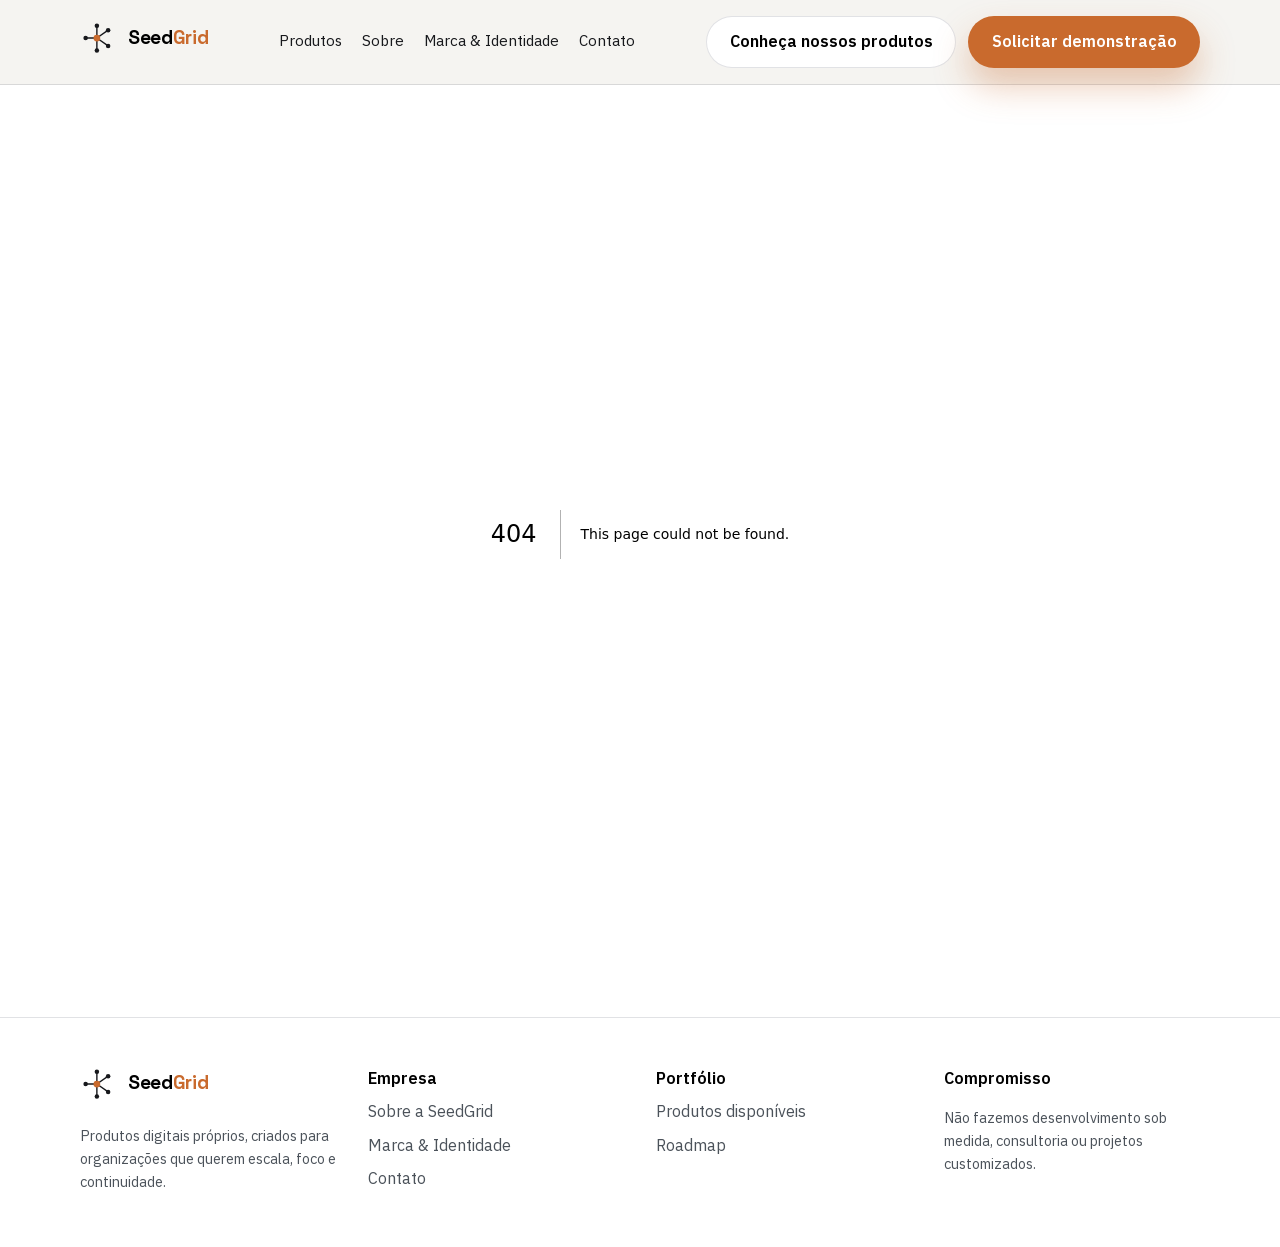
==== 404/index.html @ d0127504 "initial commit" ====
<!DOCTYPE html><html lang="pt-BR"><head><meta charSet="utf-8"/><meta name="viewport" content="width=device-width, initial-scale=1"/><link rel="stylesheet" href="/_next/static/css/58753640206a01b0.css" data-precedence="next"/><link rel="preload" as="script" fetchPriority="low" href="/_next/static/chunks/webpack-118221120e9c1ce1.js"/><script src="/_next/static/chunks/fd9d1056-749e5812300142af.js" async=""></script><script src="/_next/static/chunks/117-7120839b35f2e3e3.js" async=""></script><script src="/_next/static/chunks/main-app-35bcc7f6ab03d202.js" async=""></script><script src="/_next/static/chunks/972-fe008c56cc430895.js" async=""></script><script src="/_next/static/chunks/app/page-6b49048f122d7f53.js" async=""></script><meta name="robots" content="noindex"/><title>404: This page could not be found.</title><title>SeedGrid | Produtos digitais com foco e escala</title><meta name="description" content="A SeedGrid desenvolve e comercializa apenas produtos digitais próprios, com visão de longo prazo e execução consistente."/><script src="/_next/static/chunks/polyfills-42372ed130431b0a.js" noModule=""></script></head><body class="__variable_49a339 __variable_fde359"><div class="page"><header class="site-header"><div class="container header-inner"><a class="logo-link" aria-label="SeedGrid" href="/"><span class="logo"><svg class="logo-mark" viewBox="0 0 64 64" aria-hidden="true" focusable="false"><line class="logo-line" x1="30" y1="32" x2="10" y2="32"></line><line class="logo-line" x1="30" y1="32" x2="30" y2="10"></line><line class="logo-line" x1="30" y1="32" x2="30" y2="54"></line><line class="logo-line" x1="30" y1="32" x2="50" y2="18"></line><line class="logo-line" x1="30" y1="32" x2="50" y2="46"></line><circle class="logo-node" cx="10" cy="32" r="4"></circle><circle class="logo-node" cx="30" cy="10" r="4"></circle><circle class="logo-node" cx="30" cy="54" r="4"></circle><circle class="logo-node" cx="50" cy="18" r="4"></circle><circle class="logo-node" cx="50" cy="46" r="4"></circle><circle class="logo-center" cx="30" cy="32" r="6"></circle></svg><span class="logo-wordmark">Seed<span class="logo-grid">Grid</span></span></span></a><nav class="nav" aria-label="Navegação principal"><a href="/produtos/">Produtos</a><a href="/sobre/">Sobre</a><a href="/marca/">Marca &amp; Identidade</a><a href="/contato/">Contato</a></nav><div class="header-actions"><a class="btn secondary" href="/produtos/">Conheça nossos produtos</a><a class="btn primary" href="/contato/">Solicitar demonstração</a></div></div></header><main><div style="font-family:system-ui,&quot;Segoe UI&quot;,Roboto,Helvetica,Arial,sans-serif,&quot;Apple Color Emoji&quot;,&quot;Segoe UI Emoji&quot;;height:100vh;text-align:center;display:flex;flex-direction:column;align-items:center;justify-content:center"><div><style>body{color:#000;background:#fff;margin:0}.next-error-h1{border-right:1px solid rgba(0,0,0,.3)}@media (prefers-color-scheme:dark){body{color:#fff;background:#000}.next-error-h1{border-right:1px solid rgba(255,255,255,.3)}}</style><h1 class="next-error-h1" style="display:inline-block;margin:0 20px 0 0;padding:0 23px 0 0;font-size:24px;font-weight:500;vertical-align:top;line-height:49px">404</h1><div style="display:inline-block"><h2 style="font-size:14px;font-weight:400;line-height:49px;margin:0">This page could not be found.</h2></div></div></div></main><footer class="site-footer"><div class="container footer-grid"><div><span class="logo"><svg class="logo-mark" viewBox="0 0 64 64" aria-hidden="true" focusable="false"><line class="logo-line" x1="30" y1="32" x2="10" y2="32"></line><line class="logo-line" x1="30" y1="32" x2="30" y2="10"></line><line class="logo-line" x1="30" y1="32" x2="30" y2="54"></line><line class="logo-line" x1="30" y1="32" x2="50" y2="18"></line><line class="logo-line" x1="30" y1="32" x2="50" y2="46"></line><circle class="logo-node" cx="10" cy="32" r="4"></circle><circle class="logo-node" cx="30" cy="10" r="4"></circle><circle class="logo-node" cx="30" cy="54" r="4"></circle><circle class="logo-node" cx="50" cy="18" r="4"></circle><circle class="logo-node" cx="50" cy="46" r="4"></circle><circle class="logo-center" cx="30" cy="32" r="6"></circle></svg><span class="logo-wordmark">Seed<span class="logo-grid">Grid</span></span></span><p class="footer-note">Produtos digitais próprios, criados para organizações que querem escala, foco e continuidade.</p></div><div><span class="footer-title">Empresa</span><div class="footer-links"><a href="/sobre/">Sobre a SeedGrid</a><a href="/marca/">Marca &amp; Identidade</a><a href="/contato/">Contato</a></div></div><div><span class="footer-title">Portfólio</span><div class="footer-links"><a href="/produtos/">Produtos disponíveis</a><a href="/produtos/#roadmap">Roadmap</a></div></div><div><span class="footer-title">Compromisso</span><p class="footer-note">Não fazemos desenvolvimento sob medida, consultoria ou projetos customizados.</p></div></div></footer></div><script src="/_next/static/chunks/webpack-118221120e9c1ce1.js" async=""></script><script>(self.__next_f=self.__next_f||[]).push([0]);self.__next_f.push([2,null])</script><script>self.__next_f.push([1,"1:HL[\"/_next/static/css/58753640206a01b0.css\",\"style\"]\n"])</script><script>self.__next_f.push([1,"2:I[2846,[],\"\"]\n4:I[4707,[],\"\"]\n5:I[6423,[],\"\"]\n6:I[2972,[\"972\",\"static/chunks/972-fe008c56cc430895.js\",\"931\",\"static/chunks/app/page-6b49048f122d7f53.js\"],\"\"]\nc:I[1060,[],\"\"]\n7:{\"fontFamily\":\"system-ui,\\\"Segoe UI\\\",Roboto,Helvetica,Arial,sans-serif,\\\"Apple Color Emoji\\\",\\\"Segoe UI Emoji\\\"\",\"height\":\"100vh\",\"textAlign\":\"center\",\"display\":\"flex\",\"flexDirection\":\"column\",\"alignItems\":\"center\",\"justifyContent\":\"center\"}\n8:{\"display\":\"inline-block\",\"margin\":\"0 20px 0 0\",\"padding\":\"0 23px 0 0\",\"fontSize\":24,\"fontWeight\":500,\"verticalAlign\":\"top\",\"lineHeight\":\"49px\"}\n9:{\"display\":\"inline-block\"}\na:{\"fontSize\":14,\"fontWeight\":400,\"lineHeight\":\"49px\",\"margin\":0}\nd:[]\n"])</script><script>self.__next_f.push([1,"0:[\"$\",\"$L2\",null,{\"buildId\":\"ZBMmqWb4KRCvR08pJrEOg\",\"assetPrefix\":\"\",\"urlParts\":[\"\",\"_not-found\",\"\"],\"initialTree\":[\"\",{\"children\":[\"/_not-found\",{\"children\":[\"__PAGE__\",{}]}]},\"$undefined\",\"$undefined\",true],\"initialSeedData\":[\"\",{\"children\":[\"/_not-found\",{\"children\":[\"__PAGE__\",{},[[\"$L3\",[[\"$\",\"title\",null,{\"children\":\"404: This page could not be found.\"}],[\"$\",\"div\",null,{\"style\":{\"fontFamily\":\"system-ui,\\\"Segoe UI\\\",Roboto,Helvetica,Arial,sans-serif,\\\"Apple Color Emoji\\\",\\\"Segoe UI Emoji\\\"\",\"height\":\"100vh\",\"textAlign\":\"center\",\"display\":\"flex\",\"flexDirection\":\"column\",\"alignItems\":\"center\",\"justifyContent\":\"center\"},\"children\":[\"$\",\"div\",null,{\"children\":[[\"$\",\"style\",null,{\"dangerouslySetInnerHTML\":{\"__html\":\"body{color:#000;background:#fff;margin:0}.next-error-h1{border-right:1px solid rgba(0,0,0,.3)}@media (prefers-color-scheme:dark){body{color:#fff;background:#000}.next-error-h1{border-right:1px solid rgba(255,255,255,.3)}}\"}}],[\"$\",\"h1\",null,{\"className\":\"next-error-h1\",\"style\":{\"display\":\"inline-block\",\"margin\":\"0 20px 0 0\",\"padding\":\"0 23px 0 0\",\"fontSize\":24,\"fontWeight\":500,\"verticalAlign\":\"top\",\"lineHeight\":\"49px\"},\"children\":\"404\"}],[\"$\",\"div\",null,{\"style\":{\"display\":\"inline-block\"},\"children\":[\"$\",\"h2\",null,{\"style\":{\"fontSize\":14,\"fontWeight\":400,\"lineHeight\":\"49px\",\"margin\":0},\"children\":\"This page could not be found.\"}]}]]}]}]],null],null],null]},[null,[\"$\",\"$L4\",null,{\"parallelRouterKey\":\"children\",\"segmentPath\":[\"children\",\"/_not-found\",\"children\"],\"error\":\"$undefined\",\"errorStyles\":\"$undefined\",\"errorScripts\":\"$undefined\",\"template\":[\"$\",\"$L5\",null,{}],\"templateStyles\":\"$undefined\",\"templateScripts\":\"$undefined\",\"notFound\":\"$undefined\",\"notFoundStyles\":\"$undefined\"}]],null]},[[[[\"$\",\"link\",\"0\",{\"rel\":\"stylesheet\",\"href\":\"/_next/static/css/58753640206a01b0.css\",\"precedence\":\"next\",\"crossOrigin\":\"$undefined\"}]],[\"$\",\"html\",null,{\"lang\":\"pt-BR\",\"children\":[\"$\",\"body\",null,{\"className\":\"__variable_49a339 __variable_fde359\",\"children\":[\"$\",\"div\",null,{\"className\":\"page\",\"children\":[[\"$\",\"header\",null,{\"className\":\"site-header\",\"children\":[\"$\",\"div\",null,{\"className\":\"container header-inner\",\"children\":[[\"$\",\"$L6\",null,{\"className\":\"logo-link\",\"href\":\"/\",\"aria-label\":\"SeedGrid\",\"children\":[\"$\",\"span\",null,{\"className\":\"logo\",\"children\":[[\"$\",\"svg\",null,{\"className\":\"logo-mark\",\"viewBox\":\"0 0 64 64\",\"aria-hidden\":\"true\",\"focusable\":\"false\",\"children\":[[\"$\",\"line\",null,{\"className\":\"logo-line\",\"x1\":\"30\",\"y1\":\"32\",\"x2\":\"10\",\"y2\":\"32\"}],[\"$\",\"line\",null,{\"className\":\"logo-line\",\"x1\":\"30\",\"y1\":\"32\",\"x2\":\"30\",\"y2\":\"10\"}],[\"$\",\"line\",null,{\"className\":\"logo-line\",\"x1\":\"30\",\"y1\":\"32\",\"x2\":\"30\",\"y2\":\"54\"}],[\"$\",\"line\",null,{\"className\":\"logo-line\",\"x1\":\"30\",\"y1\":\"32\",\"x2\":\"50\",\"y2\":\"18\"}],[\"$\",\"line\",null,{\"className\":\"logo-line\",\"x1\":\"30\",\"y1\":\"32\",\"x2\":\"50\",\"y2\":\"46\"}],[\"$\",\"circle\",null,{\"className\":\"logo-node\",\"cx\":\"10\",\"cy\":\"32\",\"r\":\"4\"}],[\"$\",\"circle\",null,{\"className\":\"logo-node\",\"cx\":\"30\",\"cy\":\"10\",\"r\":\"4\"}],[\"$\",\"circle\",null,{\"className\":\"logo-node\",\"cx\":\"30\",\"cy\":\"54\",\"r\":\"4\"}],[\"$\",\"circle\",null,{\"className\":\"logo-node\",\"cx\":\"50\",\"cy\":\"18\",\"r\":\"4\"}],[\"$\",\"circle\",null,{\"className\":\"logo-node\",\"cx\":\"50\",\"cy\":\"46\",\"r\":\"4\"}],[\"$\",\"circle\",null,{\"className\":\"logo-center\",\"cx\":\"30\",\"cy\":\"32\",\"r\":\"6\"}]]}],[\"$\",\"span\",null,{\"className\":\"logo-wordmark\",\"children\":[\"Seed\",[\"$\",\"span\",null,{\"className\":\"logo-grid\",\"children\":\"Grid\"}]]}]]}]}],[\"$\",\"nav\",null,{\"className\":\"nav\",\"aria-label\":\"Navegação principal\",\"children\":[[\"$\",\"$L6\",null,{\"href\":\"/produtos\",\"children\":\"Produtos\"}],[\"$\",\"$L6\",null,{\"href\":\"/sobre\",\"children\":\"Sobre\"}],[\"$\",\"$L6\",null,{\"href\":\"/marca\",\"children\":\"Marca \u0026 Identidade\"}],[\"$\",\"$L6\",null,{\"href\":\"/contato\",\"children\":\"Contato\"}]]}],[\"$\",\"div\",null,{\"className\":\"header-actions\",\"children\":[[\"$\",\"$L6\",null,{\"className\":\"btn secondary\",\"href\":\"/produtos\",\"children\":\"Conheça nossos produtos\"}],[\"$\",\"$L6\",null,{\"className\":\"btn primary\",\"href\":\"/contato\",\"children\":\"Solicitar demonstração\"}]]}]]}]}],[\"$\",\"main\",null,{\"children\":[\"$\",\"$L4\",null,{\"parallelRouterKey\":\"children\",\"segmentPath\":[\"children\"],\"error\":\"$undefined\",\"errorStyles\":\"$undefined\",\"errorScripts\":\"$undefined\",\"template\":[\"$\",\"$L5\",null,{}],\"templateStyles\":\"$undefined\",\"templateScripts\":\"$undefined\",\"notFound\":[[\"$\",\"title\",null,{\"children\":\"404: This page could not be found.\"}],[\"$\",\"div\",null,{\"style\":\"$7\",\"children\":[\"$\",\"div\",null,{\"children\":[[\"$\",\"style\",null,{\"dangerouslySetInnerHTML\":{\"__html\":\"body{color:#000;background:#fff;margin:0}.next-error-h1{border-right:1px solid rgba(0,0,0,.3)}@media (prefers-color-scheme:dark){body{color:#fff;background:#000}.next-error-h1{border-right:1px solid rgba(255,255,255,.3)}}\"}}],[\"$\",\"h1\",null,{\"className\":\"next-error-h1\",\"style\":\"$8\",\"children\":\"404\"}],[\"$\",\"div\",null,{\"style\":\"$9\",\"children\":[\"$\",\"h2\",null,{\"style\":\"$a\",\"children\":\"This page could not be found.\"}]}]]}]}]],\"notFoundStyles\":[]}]}],[\"$\",\"footer\",null,{\"className\":\"site-footer\",\"children\":[\"$\",\"div\",null,{\"className\":\"container footer-grid\",\"children\":[[\"$\",\"div\",null,{\"children\":[[\"$\",\"span\",null,{\"className\":\"logo\",\"children\":[[\"$\",\"svg\",null,{\"className\":\"logo-mark\",\"viewBox\":\"0 0 64 64\",\"aria-hidden\":\"true\",\"focusable\":\"false\",\"children\":[[\"$\",\"line\",null,{\"className\":\"logo-line\",\"x1\":\"30\",\"y1\":\"32\",\"x2\":\"10\",\"y2\":\"32\"}],[\"$\",\"line\",null,{\"className\":\"logo-line\",\"x1\":\"30\",\"y1\":\"32\",\"x2\":\"30\",\"y2\":\"10\"}],[\"$\",\"line\",null,{\"className\":\"logo-line\",\"x1\":\"30\",\"y1\":\"32\",\"x2\":\"30\",\"y2\":\"54\"}],[\"$\",\"line\",null,{\"className\":\"logo-line\",\"x1\":\"30\",\"y1\":\"32\",\"x2\":\"50\",\"y2\":\"18\"}],[\"$\",\"line\",null,{\"className\":\"logo-line\",\"x1\":\"30\",\"y1\":\"32\",\"x2\":\"50\",\"y2\":\"46\"}],[\"$\",\"circle\",null,{\"className\":\"logo-node\",\"cx\":\"10\",\"cy\":\"32\",\"r\":\"4\"}],[\"$\",\"circle\",null,{\"className\":\"logo-node\",\"cx\":\"30\",\"cy\":\"10\",\"r\":\"4\"}],[\"$\",\"circle\",null,{\"className\":\"logo-node\",\"cx\":\"30\",\"cy\":\"54\",\"r\":\"4\"}],[\"$\",\"circle\",null,{\"className\":\"logo-node\",\"cx\":\"50\",\"cy\":\"18\",\"r\":\"4\"}],[\"$\",\"circle\",null,{\"className\":\"logo-node\",\"cx\":\"50\",\"cy\":\"46\",\"r\":\"4\"}],[\"$\",\"circle\",null,{\"className\":\"logo-center\",\"cx\":\"30\",\"cy\":\"32\",\"r\":\"6\"}]]}],[\"$\",\"span\",null,{\"className\":\"logo-wordmark\",\"children\":[\"Seed\",[\"$\",\"span\",null,{\"className\":\"logo-grid\",\"children\":\"Grid\"}]]}]]}],[\"$\",\"p\",null,{\"className\":\"footer-note\",\"children\":\"Produtos digitais próprios, criados para organizações que querem escala, foco e continuidade.\"}]]}],[\"$\",\"div\",null,{\"children\":[[\"$\",\"span\",null,{\"className\":\"footer-title\",\"children\":\"Empresa\"}],[\"$\",\"div\",null,{\"className\":\"footer-links\",\"children\":[[\"$\",\"$L6\",null,{\"href\":\"/sobre\",\"children\":\"Sobre a SeedGrid\"}],[\"$\",\"$L6\",null,{\"href\":\"/marca\",\"children\":\"Marca \u0026 Identidade\"}],[\"$\",\"$L6\",null,{\"href\":\"/contato\",\"children\":\"Contato\"}]]}]]}],[\"$\",\"div\",null,{\"children\":[[\"$\",\"span\",null,{\"className\":\"footer-title\",\"children\":\"Portfólio\"}],[\"$\",\"div\",null,{\"className\":\"footer-links\",\"children\":[[\"$\",\"$L6\",null,{\"href\":\"/produtos\",\"children\":\"Produtos disponíveis\"}],[\"$\",\"$L6\",null,{\"href\":\"/produtos#roadmap\",\"children\":\"Roadmap\"}]]}]]}],[\"$\",\"div\",null,{\"children\":[[\"$\",\"span\",null,{\"className\":\"footer-title\",\"children\":\"Compromisso\"}],[\"$\",\"p\",null,{\"className\":\"footer-note\",\"children\":\"Não fazemos desenvolvimento sob medida, consultoria ou projetos customizados.\"}]]}]]}]}]]}]}]}]],null],null],\"couldBeIntercepted\":false,\"initialHead\":[[\"$\",\"meta\",null,{\"name\":\"robots\",\"content\":\"noindex\"}],\"$Lb\"],\"globalErrorComponent\":\"$c\",\"missingSlots\":\"$Wd\"}]\n"])</script><script>self.__next_f.push([1,"b:[[\"$\",\"meta\",\"0\",{\"name\":\"viewport\",\"content\":\"width=device-width, initial-scale=1\"}],[\"$\",\"meta\",\"1\",{\"charSet\":\"utf-8\"}],[\"$\",\"title\",\"2\",{\"children\":\"SeedGrid | Produtos digitais com foco e escala\"}],[\"$\",\"meta\",\"3\",{\"name\":\"description\",\"content\":\"A SeedGrid desenvolve e comercializa apenas produtos digitais próprios, com visão de longo prazo e execução consistente.\"}]]\n3:null\n"])</script></body></html>
---- _next/static/css/58753640206a01b0.css ----
@font-face{font-family:__Space_Grotesk_49a339;font-style:normal;font-weight:400;font-display:swap;src:url(/_next/static/media/e1aab0933260df4d-s.woff2) format("woff2");unicode-range:u+0102-0103,u+0110-0111,u+0128-0129,u+0168-0169,u+01a0-01a1,u+01af-01b0,u+0300-0301,u+0303-0304,u+0308-0309,u+0323,u+0329,u+1ea0-1ef9,u+20ab}@font-face{font-family:__Space_Grotesk_49a339;font-style:normal;font-weight:400;font-display:swap;src:url(/_next/static/media/b7387a63dd068245-s.woff2) format("woff2");unicode-range:u+0100-02ba,u+02bd-02c5,u+02c7-02cc,u+02ce-02d7,u+02dd-02ff,u+0304,u+0308,u+0329,u+1d00-1dbf,u+1e00-1e9f,u+1ef2-1eff,u+2020,u+20a0-20ab,u+20ad-20c0,u+2113,u+2c60-2c7f,u+a720-a7ff}@font-face{font-family:__Space_Grotesk_49a339;font-style:normal;font-weight:400;font-display:swap;src:url(/_next/static/media/36966cca54120369-s.p.woff2) format("woff2");unicode-range:u+00??,u+0131,u+0152-0153,u+02bb-02bc,u+02c6,u+02da,u+02dc,u+0304,u+0308,u+0329,u+2000-206f,u+20ac,u+2122,u+2191,u+2193,u+2212,u+2215,u+feff,u+fffd}@font-face{font-family:__Space_Grotesk_49a339;font-style:normal;font-weight:500;font-display:swap;src:url(/_next/static/media/e1aab0933260df4d-s.woff2) format("woff2");unicode-range:u+0102-0103,u+0110-0111,u+0128-0129,u+0168-0169,u+01a0-01a1,u+01af-01b0,u+0300-0301,u+0303-0304,u+0308-0309,u+0323,u+0329,u+1ea0-1ef9,u+20ab}@font-face{font-family:__Space_Grotesk_49a339;font-style:normal;font-weight:500;font-display:swap;src:url(/_next/static/media/b7387a63dd068245-s.woff2) format("woff2");unicode-range:u+0100-02ba,u+02bd-02c5,u+02c7-02cc,u+02ce-02d7,u+02dd-02ff,u+0304,u+0308,u+0329,u+1d00-1dbf,u+1e00-1e9f,u+1ef2-1eff,u+2020,u+20a0-20ab,u+20ad-20c0,u+2113,u+2c60-2c7f,u+a720-a7ff}@font-face{font-family:__Space_Grotesk_49a339;font-style:normal;font-weight:500;font-display:swap;src:url(/_next/static/media/36966cca54120369-s.p.woff2) format("woff2");unicode-range:u+00??,u+0131,u+0152-0153,u+02bb-02bc,u+02c6,u+02da,u+02dc,u+0304,u+0308,u+0329,u+2000-206f,u+20ac,u+2122,u+2191,u+2193,u+2212,u+2215,u+feff,u+fffd}@font-face{font-family:__Space_Grotesk_49a339;font-style:normal;font-weight:600;font-display:swap;src:url(/_next/static/media/e1aab0933260df4d-s.woff2) format("woff2");unicode-range:u+0102-0103,u+0110-0111,u+0128-0129,u+0168-0169,u+01a0-01a1,u+01af-01b0,u+0300-0301,u+0303-0304,u+0308-0309,u+0323,u+0329,u+1ea0-1ef9,u+20ab}@font-face{font-family:__Space_Grotesk_49a339;font-style:normal;font-weight:600;font-display:swap;src:url(/_next/static/media/b7387a63dd068245-s.woff2) format("woff2");unicode-range:u+0100-02ba,u+02bd-02c5,u+02c7-02cc,u+02ce-02d7,u+02dd-02ff,u+0304,u+0308,u+0329,u+1d00-1dbf,u+1e00-1e9f,u+1ef2-1eff,u+2020,u+20a0-20ab,u+20ad-20c0,u+2113,u+2c60-2c7f,u+a720-a7ff}@font-face{font-family:__Space_Grotesk_49a339;font-style:normal;font-weight:600;font-display:swap;src:url(/_next/static/media/36966cca54120369-s.p.woff2) format("woff2");unicode-range:u+00??,u+0131,u+0152-0153,u+02bb-02bc,u+02c6,u+02da,u+02dc,u+0304,u+0308,u+0329,u+2000-206f,u+20ac,u+2122,u+2191,u+2193,u+2212,u+2215,u+feff,u+fffd}@font-face{font-family:__Space_Grotesk_49a339;font-style:normal;font-weight:700;font-display:swap;src:url(/_next/static/media/e1aab0933260df4d-s.woff2) format("woff2");unicode-range:u+0102-0103,u+0110-0111,u+0128-0129,u+0168-0169,u+01a0-01a1,u+01af-01b0,u+0300-0301,u+0303-0304,u+0308-0309,u+0323,u+0329,u+1ea0-1ef9,u+20ab}@font-face{font-family:__Space_Grotesk_49a339;font-style:normal;font-weight:700;font-display:swap;src:url(/_next/static/media/b7387a63dd068245-s.woff2) format("woff2");unicode-range:u+0100-02ba,u+02bd-02c5,u+02c7-02cc,u+02ce-02d7,u+02dd-02ff,u+0304,u+0308,u+0329,u+1d00-1dbf,u+1e00-1e9f,u+1ef2-1eff,u+2020,u+20a0-20ab,u+20ad-20c0,u+2113,u+2c60-2c7f,u+a720-a7ff}@font-face{font-family:__Space_Grotesk_49a339;font-style:normal;font-weight:700;font-display:swap;src:url(/_next/static/media/36966cca54120369-s.p.woff2) format("woff2");unicode-range:u+00??,u+0131,u+0152-0153,u+02bb-02bc,u+02c6,u+02da,u+02dc,u+0304,u+0308,u+0329,u+2000-206f,u+20ac,u+2122,u+2191,u+2193,u+2212,u+2215,u+feff,u+fffd}@font-face{font-family:__Space_Grotesk_Fallback_49a339;src:local("Arial");ascent-override:89.71%;descent-override:26.62%;line-gap-override:0.00%;size-adjust:109.69%}.__className_49a339{font-family:__Space_Grotesk_49a339,__Space_Grotesk_Fallback_49a339;font-style:normal}.__variable_49a339{--font-display:"__Space_Grotesk_49a339","__Space_Grotesk_Fallback_49a339"}@font-face{font-family:__IBM_Plex_Sans_fde359;font-style:normal;font-weight:300;font-stretch:100%;font-display:swap;src:url(/_next/static/media/7b19b489dc6743ba-s.woff2) format("woff2");unicode-range:u+0460-052f,u+1c80-1c8a,u+20b4,u+2de0-2dff,u+a640-a69f,u+fe2e-fe2f}@font-face{font-family:__IBM_Plex_Sans_fde359;font-style:normal;font-weight:300;font-stretch:100%;font-display:swap;src:url(/_next/static/media/28793f5c5e3d822d-s.woff2) format("woff2");unicode-range:u+0301,u+0400-045f,u+0490-0491,u+04b0-04b1,u+2116}@font-face{font-family:__IBM_Plex_Sans_fde359;font-style:normal;font-weight:300;font-stretch:100%;font-display:swap;src:url(/_next/static/media/c9c3823090ec8b55-s.woff2) format("woff2");unicode-range:u+0370-0377,u+037a-037f,u+0384-038a,u+038c,u+038e-03a1,u+03a3-03ff}@font-face{font-family:__IBM_Plex_Sans_fde359;font-style:normal;font-weight:300;font-stretch:100%;font-display:swap;src:url(/_next/static/media/b3bf17a9041d9433-s.woff2) format("woff2");unicode-range:u+0102-0103,u+0110-0111,u+0128-0129,u+0168-0169,u+01a0-01a1,u+01af-01b0,u+0300-0301,u+0303-0304,u+0308-0309,u+0323,u+0329,u+1ea0-1ef9,u+20ab}@font-face{font-family:__IBM_Plex_Sans_fde359;font-style:normal;font-weight:300;font-stretch:100%;font-display:swap;src:url(/_next/static/media/2801417b65625cf5-s.woff2) format("woff2");unicode-range:u+0100-02ba,u+02bd-02c5,u+02c7-02cc,u+02ce-02d7,u+02dd-02ff,u+0304,u+0308,u+0329,u+1d00-1dbf,u+1e00-1e9f,u+1ef2-1eff,u+2020,u+20a0-20ab,u+20ad-20c0,u+2113,u+2c60-2c7f,u+a720-a7ff}@font-face{font-family:__IBM_Plex_Sans_fde359;font-style:normal;font-weight:300;font-stretch:100%;font-display:swap;src:url(/_next/static/media/26d4368bf94c0ec4-s.p.woff2) format("woff2");unicode-range:u+00??,u+0131,u+0152-0153,u+02bb-02bc,u+02c6,u+02da,u+02dc,u+0304,u+0308,u+0329,u+2000-206f,u+20ac,u+2122,u+2191,u+2193,u+2212,u+2215,u+feff,u+fffd}@font-face{font-family:__IBM_Plex_Sans_fde359;font-style:normal;font-weight:400;font-stretch:100%;font-display:swap;src:url(/_next/static/media/7b19b489dc6743ba-s.woff2) format("woff2");unicode-range:u+0460-052f,u+1c80-1c8a,u+20b4,u+2de0-2dff,u+a640-a69f,u+fe2e-fe2f}@font-face{font-family:__IBM_Plex_Sans_fde359;font-style:normal;font-weight:400;font-stretch:100%;font-display:swap;src:url(/_next/static/media/28793f5c5e3d822d-s.woff2) format("woff2");unicode-range:u+0301,u+0400-045f,u+0490-0491,u+04b0-04b1,u+2116}@font-face{font-family:__IBM_Plex_Sans_fde359;font-style:normal;font-weight:400;font-stretch:100%;font-display:swap;src:url(/_next/static/media/c9c3823090ec8b55-s.woff2) format("woff2");unicode-range:u+0370-0377,u+037a-037f,u+0384-038a,u+038c,u+038e-03a1,u+03a3-03ff}@font-face{font-family:__IBM_Plex_Sans_fde359;font-style:normal;font-weight:400;font-stretch:100%;font-display:swap;src:url(/_next/static/media/b3bf17a9041d9433-s.woff2) format("woff2");unicode-range:u+0102-0103,u+0110-0111,u+0128-0129,u+0168-0169,u+01a0-01a1,u+01af-01b0,u+0300-0301,u+0303-0304,u+0308-0309,u+0323,u+0329,u+1ea0-1ef9,u+20ab}@font-face{font-family:__IBM_Plex_Sans_fde359;font-style:normal;font-weight:400;font-stretch:100%;font-display:swap;src:url(/_next/static/media/2801417b65625cf5-s.woff2) format("woff2");unicode-range:u+0100-02ba,u+02bd-02c5,u+02c7-02cc,u+02ce-02d7,u+02dd-02ff,u+0304,u+0308,u+0329,u+1d00-1dbf,u+1e00-1e9f,u+1ef2-1eff,u+2020,u+20a0-20ab,u+20ad-20c0,u+2113,u+2c60-2c7f,u+a720-a7ff}@font-face{font-family:__IBM_Plex_Sans_fde359;font-style:normal;font-weight:400;font-stretch:100%;font-display:swap;src:url(/_next/static/media/26d4368bf94c0ec4-s.p.woff2) format("woff2");unicode-range:u+00??,u+0131,u+0152-0153,u+02bb-02bc,u+02c6,u+02da,u+02dc,u+0304,u+0308,u+0329,u+2000-206f,u+20ac,u+2122,u+2191,u+2193,u+2212,u+2215,u+feff,u+fffd}@font-face{font-family:__IBM_Plex_Sans_fde359;font-style:normal;font-weight:500;font-stretch:100%;font-display:swap;src:url(/_next/static/media/7b19b489dc6743ba-s.woff2) format("woff2");unicode-range:u+0460-052f,u+1c80-1c8a,u+20b4,u+2de0-2dff,u+a640-a69f,u+fe2e-fe2f}@font-face{font-family:__IBM_Plex_Sans_fde359;font-style:normal;font-weight:500;font-stretch:100%;font-display:swap;src:url(/_next/static/media/28793f5c5e3d822d-s.woff2) format("woff2");unicode-range:u+0301,u+0400-045f,u+0490-0491,u+04b0-04b1,u+2116}@font-face{font-family:__IBM_Plex_Sans_fde359;font-style:normal;font-weight:500;font-stretch:100%;font-display:swap;src:url(/_next/static/media/c9c3823090ec8b55-s.woff2) format("woff2");unicode-range:u+0370-0377,u+037a-037f,u+0384-038a,u+038c,u+038e-03a1,u+03a3-03ff}@font-face{font-family:__IBM_Plex_Sans_fde359;font-style:normal;font-weight:500;font-stretch:100%;font-display:swap;src:url(/_next/static/media/b3bf17a9041d9433-s.woff2) format("woff2");unicode-range:u+0102-0103,u+0110-0111,u+0128-0129,u+0168-0169,u+01a0-01a1,u+01af-01b0,u+0300-0301,u+0303-0304,u+0308-0309,u+0323,u+0329,u+1ea0-1ef9,u+20ab}@font-face{font-family:__IBM_Plex_Sans_fde359;font-style:normal;font-weight:500;font-stretch:100%;font-display:swap;src:url(/_next/static/media/2801417b65625cf5-s.woff2) format("woff2");unicode-range:u+0100-02ba,u+02bd-02c5,u+02c7-02cc,u+02ce-02d7,u+02dd-02ff,u+0304,u+0308,u+0329,u+1d00-1dbf,u+1e00-1e9f,u+1ef2-1eff,u+2020,u+20a0-20ab,u+20ad-20c0,u+2113,u+2c60-2c7f,u+a720-a7ff}@font-face{font-family:__IBM_Plex_Sans_fde359;font-style:normal;font-weight:500;font-stretch:100%;font-display:swap;src:url(/_next/static/media/26d4368bf94c0ec4-s.p.woff2) format("woff2");unicode-range:u+00??,u+0131,u+0152-0153,u+02bb-02bc,u+02c6,u+02da,u+02dc,u+0304,u+0308,u+0329,u+2000-206f,u+20ac,u+2122,u+2191,u+2193,u+2212,u+2215,u+feff,u+fffd}@font-face{font-family:__IBM_Plex_Sans_fde359;font-style:normal;font-weight:600;font-stretch:100%;font-display:swap;src:url(/_next/static/media/7b19b489dc6743ba-s.woff2) format("woff2");unicode-range:u+0460-052f,u+1c80-1c8a,u+20b4,u+2de0-2dff,u+a640-a69f,u+fe2e-fe2f}@font-face{font-family:__IBM_Plex_Sans_fde359;font-style:normal;font-weight:600;font-stretch:100%;font-display:swap;src:url(/_next/static/media/28793f5c5e3d822d-s.woff2) format("woff2");unicode-range:u+0301,u+0400-045f,u+0490-0491,u+04b0-04b1,u+2116}@font-face{font-family:__IBM_Plex_Sans_fde359;font-style:normal;font-weight:600;font-stretch:100%;font-display:swap;src:url(/_next/static/media/c9c3823090ec8b55-s.woff2) format("woff2");unicode-range:u+0370-0377,u+037a-037f,u+0384-038a,u+038c,u+038e-03a1,u+03a3-03ff}@font-face{font-family:__IBM_Plex_Sans_fde359;font-style:normal;font-weight:600;font-stretch:100%;font-display:swap;src:url(/_next/static/media/b3bf17a9041d9433-s.woff2) format("woff2");unicode-range:u+0102-0103,u+0110-0111,u+0128-0129,u+0168-0169,u+01a0-01a1,u+01af-01b0,u+0300-0301,u+0303-0304,u+0308-0309,u+0323,u+0329,u+1ea0-1ef9,u+20ab}@font-face{font-family:__IBM_Plex_Sans_fde359;font-style:normal;font-weight:600;font-stretch:100%;font-display:swap;src:url(/_next/static/media/2801417b65625cf5-s.woff2) format("woff2");unicode-range:u+0100-02ba,u+02bd-02c5,u+02c7-02cc,u+02ce-02d7,u+02dd-02ff,u+0304,u+0308,u+0329,u+1d00-1dbf,u+1e00-1e9f,u+1ef2-1eff,u+2020,u+20a0-20ab,u+20ad-20c0,u+2113,u+2c60-2c7f,u+a720-a7ff}@font-face{font-family:__IBM_Plex_Sans_fde359;font-style:normal;font-weight:600;font-stretch:100%;font-display:swap;src:url(/_next/static/media/26d4368bf94c0ec4-s.p.woff2) format("woff2");unicode-range:u+00??,u+0131,u+0152-0153,u+02bb-02bc,u+02c6,u+02da,u+02dc,u+0304,u+0308,u+0329,u+2000-206f,u+20ac,u+2122,u+2191,u+2193,u+2212,u+2215,u+feff,u+fffd}@font-face{font-family:__IBM_Plex_Sans_Fallback_fde359;src:local("Arial");ascent-override:101.32%;descent-override:27.18%;line-gap-override:0.00%;size-adjust:101.17%}.__className_fde359{font-family:__IBM_Plex_Sans_fde359,__IBM_Plex_Sans_Fallback_fde359;font-style:normal}.__variable_fde359{--font-body:"__IBM_Plex_Sans_fde359","__IBM_Plex_Sans_Fallback_fde359"}:root{--bg:#f4f2ef;--surface:#fff;--surface-alt:#f8f4f0;--text:#17181c;--muted:#4b525a;--accent:#c96a2d;--accent-strong:#a75020;--line:rgba(15,23,42,.12);--shadow:0 24px 60px rgba(15,23,42,.12);--radius:20px;--radius-sm:12px;--max-width:1120px}*,:after,:before{box-sizing:border-box}body,html{height:100%}body{margin:0;font-family:var(--font-body),sans-serif;color:var(--text);background:radial-gradient(1200px 800px at 10% -10%,#fff1e6 0,rgba(255,241,230,0) 60%),linear-gradient(120deg,#f4f2ef,#eef1f5);line-height:1.6}a{color:inherit}.page{min-height:100vh;display:flex;flex-direction:column;background-image:radial-gradient(rgba(201,106,45,.14) .6px,transparent 0);background-size:120px 120px}main{flex:1 1}.container{width:min(100% - 3rem,var(--max-width));margin:0 auto}.site-header{position:-webkit-sticky;position:sticky;top:0;z-index:10;background:hsla(36,19%,95%,.92);border-bottom:1px solid var(--line);-webkit-backdrop-filter:blur(12px);backdrop-filter:blur(12px)}.header-inner{display:flex;align-items:center;justify-content:space-between;gap:1.5rem;padding:1rem 0;flex-wrap:wrap}.logo-link{text-decoration:none}.logo{display:inline-flex;align-items:center;gap:.75rem;font-family:var(--font-display),sans-serif;font-weight:700;letter-spacing:-.02em}.logo-mark{width:36px;height:36px}.logo-line{stroke:var(--text);stroke-width:2.5;stroke-linecap:round}.logo-node{fill:var(--text)}.logo-center{fill:var(--accent)}.logo-wordmark{font-size:1.2rem}.logo-grid{color:var(--accent)}.nav{display:flex;gap:1.25rem;font-size:.95rem}.nav,.nav a{text-decoration:none}.nav a{color:var(--text);position:relative;padding-bottom:.2rem}.nav a:after{content:"";position:absolute;left:0;bottom:0;width:100%;height:2px;background:var(--accent);transform:scaleX(0);transform-origin:left;transition:transform .2s ease}.nav a:focus-visible:after,.nav a:hover:after{transform:scaleX(1)}.cta-group,.header-actions{display:flex;gap:.75rem;flex-wrap:wrap}.btn,.cta-group{align-items:center}.btn{display:inline-flex;justify-content:center;gap:.5rem;padding:.75rem 1.4rem;border-radius:999px;font-weight:600;text-decoration:none;border:1px solid transparent;transition:transform .2s ease,box-shadow .2s ease,border-color .2s ease}.btn.primary{background:var(--accent);color:#fff;box-shadow:0 18px 35px rgba(201,106,45,.35)}.btn.secondary{background:var(--surface);border-color:var(--line)}.btn.ghost{background:transparent;border-color:var(--line)}.btn.small{padding:.6rem 1.1rem;font-size:.9rem}.btn:hover{transform:translateY(-1px)}.eyebrow{text-transform:uppercase;font-size:.75rem;letter-spacing:.22em;color:var(--muted);font-weight:600}.hero{padding:5rem 0 3rem}.hero-grid{display:grid;grid-template-columns:repeat(auto-fit,minmax(260px,1fr));grid-gap:2.5rem;gap:2.5rem;align-items:center}.hero h1{font-family:var(--font-display),sans-serif;font-size:clamp(2.5rem,4vw,3.6rem);line-height:1.1;margin:0 0 1rem}.hero p{font-size:1.05rem;color:var(--muted);margin:0 0 1.5rem}.hero-card{background:var(--surface);border-radius:var(--radius);padding:2rem;border:1px solid var(--line);box-shadow:var(--shadow)}.section{padding:4rem 0}.section.alt{background:var(--surface-alt);border-top:1px solid var(--line);border-bottom:1px solid var(--line)}.section-head{max-width:680px;margin-bottom:2rem}.section-head h2{font-family:var(--font-display),sans-serif;font-size:clamp(1.8rem,3vw,2.4rem);margin:0 0 .75rem}.section-head p{margin:0;color:var(--muted)}.grid{display:grid;grid-gap:1.5rem;gap:1.5rem}.grid-2{grid-template-columns:repeat(auto-fit,minmax(260px,1fr))}.grid-3{grid-template-columns:repeat(auto-fit,minmax(220px,1fr))}.card{background:var(--surface);border-radius:var(--radius);padding:1.75rem;border:1px solid var(--line);box-shadow:var(--shadow);display:flex;flex-direction:column;gap:1rem}.card h3{margin:0;font-family:var(--font-display),sans-serif;font-size:1.25rem}.card p{margin:0;color:var(--muted)}.badge{display:inline-flex;align-items:center;padding:.3rem .75rem;border-radius:999px;font-size:.7rem;font-weight:700;text-transform:uppercase;letter-spacing:.1em}.badge.available{background:rgba(201,106,45,.15);color:var(--accent-strong)}.badge.coming{background:rgba(15,23,42,.08);color:var(--muted)}.list{list-style:none;padding:0;margin:0;display:grid;grid-gap:.75rem;gap:.75rem}.list li{position:relative;padding-left:1.5rem;color:var(--muted)}.list li:before{content:"";width:.6rem;height:.6rem;border-radius:50%;background:var(--accent);position:absolute;left:0;top:.45rem}.callout{background:linear-gradient(120deg,rgba(201,106,45,.12),hsla(0,0%,100%,.9));border-radius:var(--radius);padding:2rem;border:1px solid rgba(201,106,45,.25)}.split{display:grid;grid-template-columns:repeat(auto-fit,minmax(260px,1fr));grid-gap:2rem;gap:2rem;align-items:start}.muted{color:var(--muted)}.site-footer{padding:3rem 0 2.5rem;border-top:1px solid var(--line);margin-top:2rem;background:hsla(0,0%,100%,.6)}.footer-grid{display:grid;grid-gap:2rem;gap:2rem;grid-template-columns:repeat(auto-fit,minmax(220px,1fr))}.footer-title{font-weight:600;margin-bottom:.5rem;display:block}.footer-links{display:grid;grid-gap:.5rem;gap:.5rem}.footer-links a{text-decoration:none;color:var(--muted)}.footer-links a:hover{color:var(--text)}.footer-note{font-size:.9rem;color:var(--muted)}.contact-grid{display:grid;grid-gap:1.5rem;gap:1.5rem;grid-template-columns:repeat(auto-fit,minmax(240px,1fr))}.form{display:grid;grid-gap:1rem;gap:1rem}.field{display:grid;grid-gap:.5rem;gap:.5rem}input,select,textarea{border-radius:var(--radius-sm);border:1px solid var(--line);padding:.75rem .9rem;font:inherit;background:var(--surface);color:var(--text)}button{font:inherit;border:none;background:none;cursor:pointer}label{font-weight:600;color:var(--text)}textarea{min-height:120px;resize:vertical}.animate-in{opacity:0;transform:translateY(12px);animation:fade-up .8s ease forwards}@keyframes fade-up{to{opacity:1;transform:translateY(0)}}@media (max-width:900px){.header-actions{width:100%}.header-actions .btn{flex:1 1}}@media (max-width:720px){.nav{flex-wrap:wrap;gap:.75rem}.hero{padding:4rem 0 2.5rem}.container{width:min(100% - 2rem,var(--max-width))}}@media (prefers-reduced-motion:reduce){.animate-in{animation:none;opacity:1;transform:none}.btn{transition:none}}
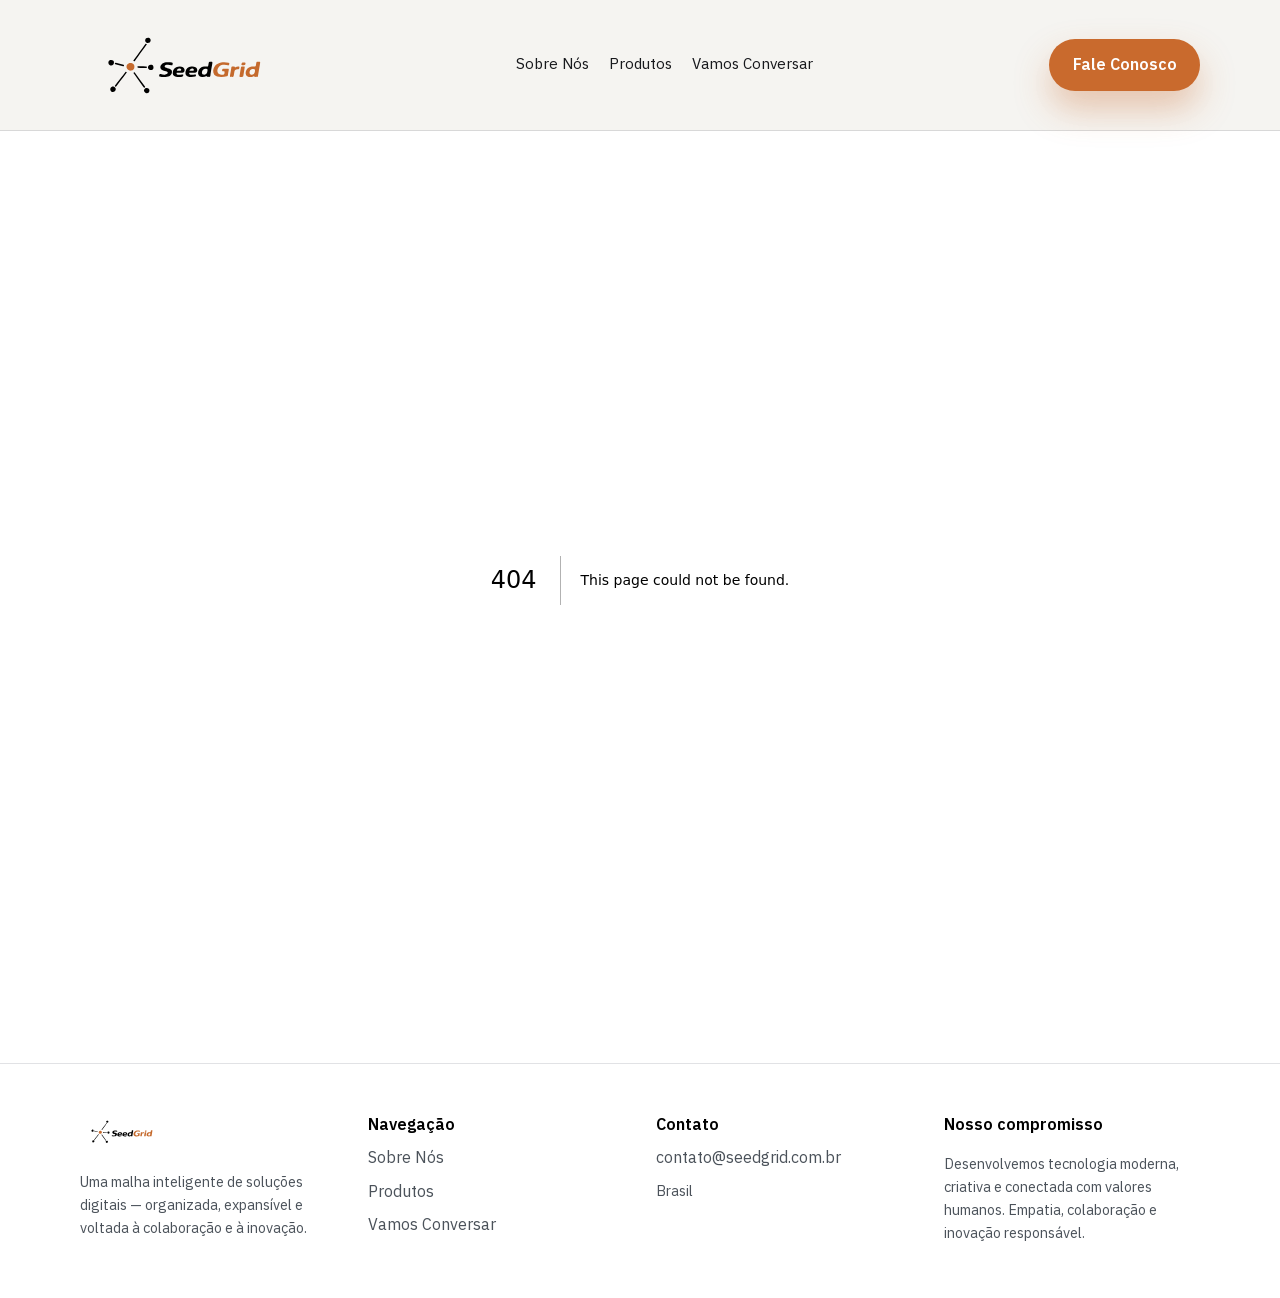
==== commit 38666b33: "Deploy: ade28633a18426ef7994d379435b4e6b724963de SeedGrid/institutional-site@ade28633a18426ef7994d37" ====
--- a/404/index.html
+++ b/404/index.html
@@ -1 +1 @@
-<!DOCTYPE html><html lang="pt-BR"><head><meta charSet="utf-8"/><meta name="viewport" content="width=device-width, initial-scale=1"/><link rel="stylesheet" href="/_next/static/css/58753640206a01b0.css" data-precedence="next"/><link rel="preload" as="script" fetchPriority="low" href="/_next/static/chunks/webpack-118221120e9c1ce1.js"/><script src="/_next/static/chunks/fd9d1056-749e5812300142af.js" async=""></script><script src="/_next/static/chunks/117-7120839b35f2e3e3.js" async=""></script><script src="/_next/static/chunks/main-app-35bcc7f6ab03d202.js" async=""></script><script src="/_next/static/chunks/972-fe008c56cc430895.js" async=""></script><script src="/_next/static/chunks/app/page-6b49048f122d7f53.js" async=""></script><meta name="robots" content="noindex"/><title>404: This page could not be found.</title><title>SeedGrid | Produtos digitais com foco e escala</title><meta name="description" content="A SeedGrid desenvolve e comercializa apenas produtos digitais próprios, com visão de longo prazo e execução consistente."/><script src="/_next/static/chunks/polyfills-42372ed130431b0a.js" noModule=""></script></head><body class="__variable_49a339 __variable_fde359"><div class="page"><header class="site-header"><div class="container header-inner"><a class="logo-link" aria-label="SeedGrid" href="/"><span class="logo"><svg class="logo-mark" viewBox="0 0 64 64" aria-hidden="true" focusable="false"><line class="logo-line" x1="30" y1="32" x2="10" y2="32"></line><line class="logo-line" x1="30" y1="32" x2="30" y2="10"></line><line class="logo-line" x1="30" y1="32" x2="30" y2="54"></line><line class="logo-line" x1="30" y1="32" x2="50" y2="18"></line><line class="logo-line" x1="30" y1="32" x2="50" y2="46"></line><circle class="logo-node" cx="10" cy="32" r="4"></circle><circle class="logo-node" cx="30" cy="10" r="4"></circle><circle class="logo-node" cx="30" cy="54" r="4"></circle><circle class="logo-node" cx="50" cy="18" r="4"></circle><circle class="logo-node" cx="50" cy="46" r="4"></circle><circle class="logo-center" cx="30" cy="32" r="6"></circle></svg><span class="logo-wordmark">Seed<span class="logo-grid">Grid</span></span></span></a><nav class="nav" aria-label="Navegação principal"><a href="/produtos/">Produtos</a><a href="/sobre/">Sobre</a><a href="/marca/">Marca &amp; Identidade</a><a href="/contato/">Contato</a></nav><div class="header-actions"><a class="btn secondary" href="/produtos/">Conheça nossos produtos</a><a class="btn primary" href="/contato/">Solicitar demonstração</a></div></div></header><main><div style="font-family:system-ui,&quot;Segoe UI&quot;,Roboto,Helvetica,Arial,sans-serif,&quot;Apple Color Emoji&quot;,&quot;Segoe UI Emoji&quot;;height:100vh;text-align:center;display:flex;flex-direction:column;align-items:center;justify-content:center"><div><style>body{color:#000;background:#fff;margin:0}.next-error-h1{border-right:1px solid rgba(0,0,0,.3)}@media (prefers-color-scheme:dark){body{color:#fff;background:#000}.next-error-h1{border-right:1px solid rgba(255,255,255,.3)}}</style><h1 class="next-error-h1" style="display:inline-block;margin:0 20px 0 0;padding:0 23px 0 0;font-size:24px;font-weight:500;vertical-align:top;line-height:49px">404</h1><div style="display:inline-block"><h2 style="font-size:14px;font-weight:400;line-height:49px;margin:0">This page could not be found.</h2></div></div></div></main><footer class="site-footer"><div class="container footer-grid"><div><span class="logo"><svg class="logo-mark" viewBox="0 0 64 64" aria-hidden="true" focusable="false"><line class="logo-line" x1="30" y1="32" x2="10" y2="32"></line><line class="logo-line" x1="30" y1="32" x2="30" y2="10"></line><line class="logo-line" x1="30" y1="32" x2="30" y2="54"></line><line class="logo-line" x1="30" y1="32" x2="50" y2="18"></line><line class="logo-line" x1="30" y1="32" x2="50" y2="46"></line><circle class="logo-node" cx="10" cy="32" r="4"></circle><circle class="logo-node" cx="30" cy="10" r="4"></circle><circle class="logo-node" cx="30" cy="54" r="4"></circle><circle class="logo-node" cx="50" cy="18" r="4"></circle><circle class="logo-node" cx="50" cy="46" r="4"></circle><circle class="logo-center" cx="30" cy="32" r="6"></circle></svg><span class="logo-wordmark">Seed<span class="logo-grid">Grid</span></span></span><p class="footer-note">Produtos digitais próprios, criados para organizações que querem escala, foco e continuidade.</p></div><div><span class="footer-title">Empresa</span><div class="footer-links"><a href="/sobre/">Sobre a SeedGrid</a><a href="/marca/">Marca &amp; Identidade</a><a href="/contato/">Contato</a></div></div><div><span class="footer-title">Portfólio</span><div class="footer-links"><a href="/produtos/">Produtos disponíveis</a><a href="/produtos/#roadmap">Roadmap</a></div></div><div><span class="footer-title">Compromisso</span><p class="footer-note">Não fazemos desenvolvimento sob medida, consultoria ou projetos customizados.</p></div></div></footer></div><script src="/_next/static/chunks/webpack-118221120e9c1ce1.js" async=""></script><script>(self.__next_f=self.__next_f||[]).push([0]);self.__next_f.push([2,null])</script><script>self.__next_f.push([1,"1:HL[\"/_next/static/css/58753640206a01b0.css\",\"style\"]\n"])</script><script>self.__next_f.push([1,"2:I[2846,[],\"\"]\n4:I[4707,[],\"\"]\n5:I[6423,[],\"\"]\n6:I[2972,[\"972\",\"static/chunks/972-fe008c56cc430895.js\",\"931\",\"static/chunks/app/page-6b49048f122d7f53.js\"],\"\"]\nc:I[1060,[],\"\"]\n7:{\"fontFamily\":\"system-ui,\\\"Segoe UI\\\",Roboto,Helvetica,Arial,sans-serif,\\\"Apple Color Emoji\\\",\\\"Segoe UI Emoji\\\"\",\"height\":\"100vh\",\"textAlign\":\"center\",\"display\":\"flex\",\"flexDirection\":\"column\",\"alignItems\":\"center\",\"justifyContent\":\"center\"}\n8:{\"display\":\"inline-block\",\"margin\":\"0 20px 0 0\",\"padding\":\"0 23px 0 0\",\"fontSize\":24,\"fontWeight\":500,\"verticalAlign\":\"top\",\"lineHeight\":\"49px\"}\n9:{\"display\":\"inline-block\"}\na:{\"fontSize\":14,\"fontWeight\":400,\"lineHeight\":\"49px\",\"margin\":0}\nd:[]\n"])</script><script>self.__next_f.push([1,"0:[\"$\",\"$L2\",null,{\"buildId\":\"ZBMmqWb4KRCvR08pJrEOg\",\"assetPrefix\":\"\",\"urlParts\":[\"\",\"_not-found\",\"\"],\"initialTree\":[\"\",{\"children\":[\"/_not-found\",{\"children\":[\"__PAGE__\",{}]}]},\"$undefined\",\"$undefined\",true],\"initialSeedData\":[\"\",{\"children\":[\"/_not-found\",{\"children\":[\"__PAGE__\",{},[[\"$L3\",[[\"$\",\"title\",null,{\"children\":\"404: This page could not be found.\"}],[\"$\",\"div\",null,{\"style\":{\"fontFamily\":\"system-ui,\\\"Segoe UI\\\",Roboto,Helvetica,Arial,sans-serif,\\\"Apple Color Emoji\\\",\\\"Segoe UI Emoji\\\"\",\"height\":\"100vh\",\"textAlign\":\"center\",\"display\":\"flex\",\"flexDirection\":\"column\",\"alignItems\":\"center\",\"justifyContent\":\"center\"},\"children\":[\"$\",\"div\",null,{\"children\":[[\"$\",\"style\",null,{\"dangerouslySetInnerHTML\":{\"__html\":\"body{color:#000;background:#fff;margin:0}.next-error-h1{border-right:1px solid rgba(0,0,0,.3)}@media (prefers-color-scheme:dark){body{color:#fff;background:#000}.next-error-h1{border-right:1px solid rgba(255,255,255,.3)}}\"}}],[\"$\",\"h1\",null,{\"className\":\"next-error-h1\",\"style\":{\"display\":\"inline-block\",\"margin\":\"0 20px 0 0\",\"padding\":\"0 23px 0 0\",\"fontSize\":24,\"fontWeight\":500,\"verticalAlign\":\"top\",\"lineHeight\":\"49px\"},\"children\":\"404\"}],[\"$\",\"div\",null,{\"style\":{\"display\":\"inline-block\"},\"children\":[\"$\",\"h2\",null,{\"style\":{\"fontSize\":14,\"fontWeight\":400,\"lineHeight\":\"49px\",\"margin\":0},\"children\":\"This page could not be found.\"}]}]]}]}]],null],null],null]},[null,[\"$\",\"$L4\",null,{\"parallelRouterKey\":\"children\",\"segmentPath\":[\"children\",\"/_not-found\",\"children\"],\"error\":\"$undefined\",\"errorStyles\":\"$undefined\",\"errorScripts\":\"$undefined\",\"template\":[\"$\",\"$L5\",null,{}],\"templateStyles\":\"$undefined\",\"templateScripts\":\"$undefined\",\"notFound\":\"$undefined\",\"notFoundStyles\":\"$undefined\"}]],null]},[[[[\"$\",\"link\",\"0\",{\"rel\":\"stylesheet\",\"href\":\"/_next/static/css/58753640206a01b0.css\",\"precedence\":\"next\",\"crossOrigin\":\"$undefined\"}]],[\"$\",\"html\",null,{\"lang\":\"pt-BR\",\"children\":[\"$\",\"body\",null,{\"className\":\"__variable_49a339 __variable_fde359\",\"children\":[\"$\",\"div\",null,{\"className\":\"page\",\"children\":[[\"$\",\"header\",null,{\"className\":\"site-header\",\"children\":[\"$\",\"div\",null,{\"className\":\"container header-inner\",\"children\":[[\"$\",\"$L6\",null,{\"className\":\"logo-link\",\"href\":\"/\",\"aria-label\":\"SeedGrid\",\"children\":[\"$\",\"span\",null,{\"className\":\"logo\",\"children\":[[\"$\",\"svg\",null,{\"className\":\"logo-mark\",\"viewBox\":\"0 0 64 64\",\"aria-hidden\":\"true\",\"focusable\":\"false\",\"children\":[[\"$\",\"line\",null,{\"className\":\"logo-line\",\"x1\":\"30\",\"y1\":\"32\",\"x2\":\"10\",\"y2\":\"32\"}],[\"$\",\"line\",null,{\"className\":\"logo-line\",\"x1\":\"30\",\"y1\":\"32\",\"x2\":\"30\",\"y2\":\"10\"}],[\"$\",\"line\",null,{\"className\":\"logo-line\",\"x1\":\"30\",\"y1\":\"32\",\"x2\":\"30\",\"y2\":\"54\"}],[\"$\",\"line\",null,{\"className\":\"logo-line\",\"x1\":\"30\",\"y1\":\"32\",\"x2\":\"50\",\"y2\":\"18\"}],[\"$\",\"line\",null,{\"className\":\"logo-line\",\"x1\":\"30\",\"y1\":\"32\",\"x2\":\"50\",\"y2\":\"46\"}],[\"$\",\"circle\",null,{\"className\":\"logo-node\",\"cx\":\"10\",\"cy\":\"32\",\"r\":\"4\"}],[\"$\",\"circle\",null,{\"className\":\"logo-node\",\"cx\":\"30\",\"cy\":\"10\",\"r\":\"4\"}],[\"$\",\"circle\",null,{\"className\":\"logo-node\",\"cx\":\"30\",\"cy\":\"54\",\"r\":\"4\"}],[\"$\",\"circle\",null,{\"className\":\"logo-node\",\"cx\":\"50\",\"cy\":\"18\",\"r\":\"4\"}],[\"$\",\"circle\",null,{\"className\":\"logo-node\",\"cx\":\"50\",\"cy\":\"46\",\"r\":\"4\"}],[\"$\",\"circle\",null,{\"className\":\"logo-center\",\"cx\":\"30\",\"cy\":\"32\",\"r\":\"6\"}]]}],[\"$\",\"span\",null,{\"className\":\"logo-wordmark\",\"children\":[\"Seed\",[\"$\",\"span\",null,{\"className\":\"logo-grid\",\"children\":\"Grid\"}]]}]]}]}],[\"$\",\"nav\",null,{\"className\":\"nav\",\"aria-label\":\"Navegação principal\",\"children\":[[\"$\",\"$L6\",null,{\"href\":\"/produtos\",\"children\":\"Produtos\"}],[\"$\",\"$L6\",null,{\"href\":\"/sobre\",\"children\":\"Sobre\"}],[\"$\",\"$L6\",null,{\"href\":\"/marca\",\"children\":\"Marca \u0026 Identidade\"}],[\"$\",\"$L6\",null,{\"href\":\"/contato\",\"children\":\"Contato\"}]]}],[\"$\",\"div\",null,{\"className\":\"header-actions\",\"children\":[[\"$\",\"$L6\",null,{\"className\":\"btn secondary\",\"href\":\"/produtos\",\"children\":\"Conheça nossos produtos\"}],[\"$\",\"$L6\",null,{\"className\":\"btn primary\",\"href\":\"/contato\",\"children\":\"Solicitar demonstração\"}]]}]]}]}],[\"$\",\"main\",null,{\"children\":[\"$\",\"$L4\",null,{\"parallelRouterKey\":\"children\",\"segmentPath\":[\"children\"],\"error\":\"$undefined\",\"errorStyles\":\"$undefined\",\"errorScripts\":\"$undefined\",\"template\":[\"$\",\"$L5\",null,{}],\"templateStyles\":\"$undefined\",\"templateScripts\":\"$undefined\",\"notFound\":[[\"$\",\"title\",null,{\"children\":\"404: This page could not be found.\"}],[\"$\",\"div\",null,{\"style\":\"$7\",\"children\":[\"$\",\"div\",null,{\"children\":[[\"$\",\"style\",null,{\"dangerouslySetInnerHTML\":{\"__html\":\"body{color:#000;background:#fff;margin:0}.next-error-h1{border-right:1px solid rgba(0,0,0,.3)}@media (prefers-color-scheme:dark){body{color:#fff;background:#000}.next-error-h1{border-right:1px solid rgba(255,255,255,.3)}}\"}}],[\"$\",\"h1\",null,{\"className\":\"next-error-h1\",\"style\":\"$8\",\"children\":\"404\"}],[\"$\",\"div\",null,{\"style\":\"$9\",\"children\":[\"$\",\"h2\",null,{\"style\":\"$a\",\"children\":\"This page could not be found.\"}]}]]}]}]],\"notFoundStyles\":[]}]}],[\"$\",\"footer\",null,{\"className\":\"site-footer\",\"children\":[\"$\",\"div\",null,{\"className\":\"container footer-grid\",\"children\":[[\"$\",\"div\",null,{\"children\":[[\"$\",\"span\",null,{\"className\":\"logo\",\"children\":[[\"$\",\"svg\",null,{\"className\":\"logo-mark\",\"viewBox\":\"0 0 64 64\",\"aria-hidden\":\"true\",\"focusable\":\"false\",\"children\":[[\"$\",\"line\",null,{\"className\":\"logo-line\",\"x1\":\"30\",\"y1\":\"32\",\"x2\":\"10\",\"y2\":\"32\"}],[\"$\",\"line\",null,{\"className\":\"logo-line\",\"x1\":\"30\",\"y1\":\"32\",\"x2\":\"30\",\"y2\":\"10\"}],[\"$\",\"line\",null,{\"className\":\"logo-line\",\"x1\":\"30\",\"y1\":\"32\",\"x2\":\"30\",\"y2\":\"54\"}],[\"$\",\"line\",null,{\"className\":\"logo-line\",\"x1\":\"30\",\"y1\":\"32\",\"x2\":\"50\",\"y2\":\"18\"}],[\"$\",\"line\",null,{\"className\":\"logo-line\",\"x1\":\"30\",\"y1\":\"32\",\"x2\":\"50\",\"y2\":\"46\"}],[\"$\",\"circle\",null,{\"className\":\"logo-node\",\"cx\":\"10\",\"cy\":\"32\",\"r\":\"4\"}],[\"$\",\"circle\",null,{\"className\":\"logo-node\",\"cx\":\"30\",\"cy\":\"10\",\"r\":\"4\"}],[\"$\",\"circle\",null,{\"className\":\"logo-node\",\"cx\":\"30\",\"cy\":\"54\",\"r\":\"4\"}],[\"$\",\"circle\",null,{\"className\":\"logo-node\",\"cx\":\"50\",\"cy\":\"18\",\"r\":\"4\"}],[\"$\",\"circle\",null,{\"className\":\"logo-node\",\"cx\":\"50\",\"cy\":\"46\",\"r\":\"4\"}],[\"$\",\"circle\",null,{\"className\":\"logo-center\",\"cx\":\"30\",\"cy\":\"32\",\"r\":\"6\"}]]}],[\"$\",\"span\",null,{\"className\":\"logo-wordmark\",\"children\":[\"Seed\",[\"$\",\"span\",null,{\"className\":\"logo-grid\",\"children\":\"Grid\"}]]}]]}],[\"$\",\"p\",null,{\"className\":\"footer-note\",\"children\":\"Produtos digitais próprios, criados para organizações que querem escala, foco e continuidade.\"}]]}],[\"$\",\"div\",null,{\"children\":[[\"$\",\"span\",null,{\"className\":\"footer-title\",\"children\":\"Empresa\"}],[\"$\",\"div\",null,{\"className\":\"footer-links\",\"children\":[[\"$\",\"$L6\",null,{\"href\":\"/sobre\",\"children\":\"Sobre a SeedGrid\"}],[\"$\",\"$L6\",null,{\"href\":\"/marca\",\"children\":\"Marca \u0026 Identidade\"}],[\"$\",\"$L6\",null,{\"href\":\"/contato\",\"children\":\"Contato\"}]]}]]}],[\"$\",\"div\",null,{\"children\":[[\"$\",\"span\",null,{\"className\":\"footer-title\",\"children\":\"Portfólio\"}],[\"$\",\"div\",null,{\"className\":\"footer-links\",\"children\":[[\"$\",\"$L6\",null,{\"href\":\"/produtos\",\"children\":\"Produtos disponíveis\"}],[\"$\",\"$L6\",null,{\"href\":\"/produtos#roadmap\",\"children\":\"Roadmap\"}]]}]]}],[\"$\",\"div\",null,{\"children\":[[\"$\",\"span\",null,{\"className\":\"footer-title\",\"children\":\"Compromisso\"}],[\"$\",\"p\",null,{\"className\":\"footer-note\",\"children\":\"Não fazemos desenvolvimento sob medida, consultoria ou projetos customizados.\"}]]}]]}]}]]}]}]}]],null],null],\"couldBeIntercepted\":false,\"initialHead\":[[\"$\",\"meta\",null,{\"name\":\"robots\",\"content\":\"noindex\"}],\"$Lb\"],\"globalErrorComponent\":\"$c\",\"missingSlots\":\"$Wd\"}]\n"])</script><script>self.__next_f.push([1,"b:[[\"$\",\"meta\",\"0\",{\"name\":\"viewport\",\"content\":\"width=device-width, initial-scale=1\"}],[\"$\",\"meta\",\"1\",{\"charSet\":\"utf-8\"}],[\"$\",\"title\",\"2\",{\"children\":\"SeedGrid | Produtos digitais com foco e escala\"}],[\"$\",\"meta\",\"3\",{\"name\":\"description\",\"content\":\"A SeedGrid desenvolve e comercializa apenas produtos digitais próprios, com visão de longo prazo e execução consistente.\"}]]\n3:null\n"])</script></body></html>+<!DOCTYPE html><html lang="pt-BR"><head><meta charSet="utf-8"/><meta name="viewport" content="width=device-width, initial-scale=1"/><link rel="preload" href="/_next/static/media/26d4368bf94c0ec4-s.p.woff2" as="font" crossorigin="" type="font/woff2"/><link rel="preload" href="/_next/static/media/36966cca54120369-s.p.woff2" as="font" crossorigin="" type="font/woff2"/><link rel="preload" as="image" href="/logo-seedgrid.svg"/><link rel="stylesheet" href="/_next/static/css/368e9f8c5cf45c37.css" data-precedence="next"/><link rel="preload" as="script" fetchPriority="low" href="/_next/static/chunks/webpack-0c88a3da052cc435.js"/><script src="/_next/static/chunks/fd9d1056-749e5812300142af.js" async=""></script><script src="/_next/static/chunks/117-7120839b35f2e3e3.js" async=""></script><script src="/_next/static/chunks/main-app-fd188bc3b7be9ad1.js" async=""></script><script src="/_next/static/chunks/972-fe008c56cc430895.js" async=""></script><script src="/_next/static/chunks/app/page-83b9bbc09eb6d328.js" async=""></script><meta name="robots" content="noindex"/><title>404: This page could not be found.</title><title>SeedGrid | Onde ideias se conectam</title><meta name="description" content="Uma malha inteligente de soluções digitais — organizada, expansível e voltada à colaboração e à inovação."/><link rel="icon" href="/favicon.svg"/><meta name="next-size-adjust"/><script src="/_next/static/chunks/polyfills-42372ed130431b0a.js" noModule=""></script></head><body class="__variable_49a339 __variable_fde359"><div class="page"><header class="site-header"><div class="container header-inner"><a class="logo-link" aria-label="SeedGrid" href="/"><span class="logo"><img src="/logo-seedgrid.svg" alt="SeedGrid" class="logo-img" width="248" height="112"/></span></a><nav class="nav" aria-label="Navegação principal"><a href="/#sobre">Sobre Nós</a><a href="/#produtos">Produtos</a><a href="/#contato">Vamos Conversar</a></nav><div class="header-actions"><a class="btn primary" href="/#contato">Fale Conosco</a></div></div></header><main><div style="font-family:system-ui,&quot;Segoe UI&quot;,Roboto,Helvetica,Arial,sans-serif,&quot;Apple Color Emoji&quot;,&quot;Segoe UI Emoji&quot;;height:100vh;text-align:center;display:flex;flex-direction:column;align-items:center;justify-content:center"><div><style>body{color:#000;background:#fff;margin:0}.next-error-h1{border-right:1px solid rgba(0,0,0,.3)}@media (prefers-color-scheme:dark){body{color:#fff;background:#000}.next-error-h1{border-right:1px solid rgba(255,255,255,.3)}}</style><h1 class="next-error-h1" style="display:inline-block;margin:0 20px 0 0;padding:0 23px 0 0;font-size:24px;font-weight:500;vertical-align:top;line-height:49px">404</h1><div style="display:inline-block"><h2 style="font-size:14px;font-weight:400;line-height:49px;margin:0">This page could not be found.</h2></div></div></div></main><footer class="site-footer"><div class="container footer-grid"><div><span class="logo"><img src="/logo-seedgrid.svg" alt="SeedGrid" class="logo-img" width="248" height="112"/></span><p class="footer-note">Uma malha inteligente de soluções digitais — organizada, expansível e voltada à colaboração e à inovação.</p></div><div><span class="footer-title">Navegação</span><div class="footer-links"><a href="/#sobre">Sobre Nós</a><a href="/#produtos">Produtos</a><a href="/#contato">Vamos Conversar</a></div></div><div><span class="footer-title">Contato</span><div class="footer-links"><a href="mailto:contato@seedgrid.com.br">contato@seedgrid.com.br</a><span class="footer-note">Brasil</span></div></div><div><span class="footer-title">Nosso compromisso</span><p class="footer-note">Desenvolvemos tecnologia moderna, criativa e conectada com valores humanos. Empatia, colaboração e inovação responsável.</p></div></div></footer></div><script src="/_next/static/chunks/webpack-0c88a3da052cc435.js" async=""></script><script>(self.__next_f=self.__next_f||[]).push([0]);self.__next_f.push([2,null])</script><script>self.__next_f.push([1,"1:HL[\"/_next/static/media/26d4368bf94c0ec4-s.p.woff2\",\"font\",{\"crossOrigin\":\"\",\"type\":\"font/woff2\"}]\n2:HL[\"/_next/static/media/36966cca54120369-s.p.woff2\",\"font\",{\"crossOrigin\":\"\",\"type\":\"font/woff2\"}]\n3:HL[\"/_next/static/css/368e9f8c5cf45c37.css\",\"style\"]\n"])</script><script>self.__next_f.push([1,"4:I[2846,[],\"\"]\n6:I[4707,[],\"\"]\n7:I[6423,[],\"\"]\n8:I[2972,[\"972\",\"static/chunks/972-fe008c56cc430895.js\",\"931\",\"static/chunks/app/page-83b9bbc09eb6d328.js\"],\"\"]\ne:I[1060,[],\"\"]\n9:{\"fontFamily\":\"system-ui,\\\"Segoe UI\\\",Roboto,Helvetica,Arial,sans-serif,\\\"Apple Color Emoji\\\",\\\"Segoe UI Emoji\\\"\",\"height\":\"100vh\",\"textAlign\":\"center\",\"display\":\"flex\",\"flexDirection\":\"column\",\"alignItems\":\"center\",\"justifyContent\":\"center\"}\na:{\"display\":\"inline-block\",\"margin\":\"0 20px 0 0\",\"padding\":\"0 23px 0 0\",\"fontSize\":24,\"fontWeight\":500,\"verticalAlign\":\"top\",\"lineHeight\":\"49px\"}\nb:{\"display\":\"inline-block\"}\nc:{\"fontSize\":14,\"fontWeight\":400,\"lineHeight\":\"49px\",\"margin\":0}\nf:[]\n"])</script><script>self.__next_f.push([1,"0:[\"$\",\"$L4\",null,{\"buildId\":\"s1A6yYAvv-zKma-jAtYBV\",\"assetPrefix\":\"\",\"urlParts\":[\"\",\"_not-found\",\"\"],\"initialTree\":[\"\",{\"children\":[\"/_not-found\",{\"children\":[\"__PAGE__\",{}]}]},\"$undefined\",\"$undefined\",true],\"initialSeedData\":[\"\",{\"children\":[\"/_not-found\",{\"children\":[\"__PAGE__\",{},[[\"$L5\",[[\"$\",\"title\",null,{\"children\":\"404: This page could not be found.\"}],[\"$\",\"div\",null,{\"style\":{\"fontFamily\":\"system-ui,\\\"Segoe UI\\\",Roboto,Helvetica,Arial,sans-serif,\\\"Apple Color Emoji\\\",\\\"Segoe UI Emoji\\\"\",\"height\":\"100vh\",\"textAlign\":\"center\",\"display\":\"flex\",\"flexDirection\":\"column\",\"alignItems\":\"center\",\"justifyContent\":\"center\"},\"children\":[\"$\",\"div\",null,{\"children\":[[\"$\",\"style\",null,{\"dangerouslySetInnerHTML\":{\"__html\":\"body{color:#000;background:#fff;margin:0}.next-error-h1{border-right:1px solid rgba(0,0,0,.3)}@media (prefers-color-scheme:dark){body{color:#fff;background:#000}.next-error-h1{border-right:1px solid rgba(255,255,255,.3)}}\"}}],[\"$\",\"h1\",null,{\"className\":\"next-error-h1\",\"style\":{\"display\":\"inline-block\",\"margin\":\"0 20px 0 0\",\"padding\":\"0 23px 0 0\",\"fontSize\":24,\"fontWeight\":500,\"verticalAlign\":\"top\",\"lineHeight\":\"49px\"},\"children\":\"404\"}],[\"$\",\"div\",null,{\"style\":{\"display\":\"inline-block\"},\"children\":[\"$\",\"h2\",null,{\"style\":{\"fontSize\":14,\"fontWeight\":400,\"lineHeight\":\"49px\",\"margin\":0},\"children\":\"This page could not be found.\"}]}]]}]}]],null],null],null]},[null,[\"$\",\"$L6\",null,{\"parallelRouterKey\":\"children\",\"segmentPath\":[\"children\",\"/_not-found\",\"children\"],\"error\":\"$undefined\",\"errorStyles\":\"$undefined\",\"errorScripts\":\"$undefined\",\"template\":[\"$\",\"$L7\",null,{}],\"templateStyles\":\"$undefined\",\"templateScripts\":\"$undefined\",\"notFound\":\"$undefined\",\"notFoundStyles\":\"$undefined\"}]],null]},[[[[\"$\",\"link\",\"0\",{\"rel\":\"stylesheet\",\"href\":\"/_next/static/css/368e9f8c5cf45c37.css\",\"precedence\":\"next\",\"crossOrigin\":\"$undefined\"}]],[\"$\",\"html\",null,{\"lang\":\"pt-BR\",\"children\":[\"$\",\"body\",null,{\"className\":\"__variable_49a339 __variable_fde359\",\"children\":[\"$\",\"div\",null,{\"className\":\"page\",\"children\":[[\"$\",\"header\",null,{\"className\":\"site-header\",\"children\":[\"$\",\"div\",null,{\"className\":\"container header-inner\",\"children\":[[\"$\",\"$L8\",null,{\"className\":\"logo-link\",\"href\":\"/\",\"aria-label\":\"SeedGrid\",\"children\":[\"$\",\"span\",null,{\"className\":\"logo\",\"children\":[\"$\",\"img\",null,{\"src\":\"/logo-seedgrid.svg\",\"alt\":\"SeedGrid\",\"className\":\"logo-img\",\"width\":\"248\",\"height\":\"112\"}]}]}],[\"$\",\"nav\",null,{\"className\":\"nav\",\"aria-label\":\"Navegação principal\",\"children\":[[\"$\",\"a\",null,{\"href\":\"/#sobre\",\"children\":\"Sobre Nós\"}],[\"$\",\"a\",null,{\"href\":\"/#produtos\",\"children\":\"Produtos\"}],[\"$\",\"a\",null,{\"href\":\"/#contato\",\"children\":\"Vamos Conversar\"}]]}],[\"$\",\"div\",null,{\"className\":\"header-actions\",\"children\":[\"$\",\"a\",null,{\"className\":\"btn primary\",\"href\":\"/#contato\",\"children\":\"Fale Conosco\"}]}]]}]}],[\"$\",\"main\",null,{\"children\":[\"$\",\"$L6\",null,{\"parallelRouterKey\":\"children\",\"segmentPath\":[\"children\"],\"error\":\"$undefined\",\"errorStyles\":\"$undefined\",\"errorScripts\":\"$undefined\",\"template\":[\"$\",\"$L7\",null,{}],\"templateStyles\":\"$undefined\",\"templateScripts\":\"$undefined\",\"notFound\":[[\"$\",\"title\",null,{\"children\":\"404: This page could not be found.\"}],[\"$\",\"div\",null,{\"style\":\"$9\",\"children\":[\"$\",\"div\",null,{\"children\":[[\"$\",\"style\",null,{\"dangerouslySetInnerHTML\":{\"__html\":\"body{color:#000;background:#fff;margin:0}.next-error-h1{border-right:1px solid rgba(0,0,0,.3)}@media (prefers-color-scheme:dark){body{color:#fff;background:#000}.next-error-h1{border-right:1px solid rgba(255,255,255,.3)}}\"}}],[\"$\",\"h1\",null,{\"className\":\"next-error-h1\",\"style\":\"$a\",\"children\":\"404\"}],[\"$\",\"div\",null,{\"style\":\"$b\",\"children\":[\"$\",\"h2\",null,{\"style\":\"$c\",\"children\":\"This page could not be found.\"}]}]]}]}]],\"notFoundStyles\":[]}]}],[\"$\",\"footer\",null,{\"className\":\"site-footer\",\"children\":[\"$\",\"div\",null,{\"className\":\"container footer-grid\",\"children\":[[\"$\",\"div\",null,{\"children\":[[\"$\",\"span\",null,{\"className\":\"logo\",\"children\":[\"$\",\"img\",null,{\"src\":\"/logo-seedgrid.svg\",\"alt\":\"SeedGrid\",\"className\":\"logo-img\",\"width\":\"248\",\"height\":\"112\"}]}],[\"$\",\"p\",null,{\"className\":\"footer-note\",\"children\":\"Uma malha inteligente de soluções digitais — organizada, expansível e voltada à colaboração e à inovação.\"}]]}],[\"$\",\"div\",null,{\"children\":[[\"$\",\"span\",null,{\"className\":\"footer-title\",\"children\":\"Navegação\"}],[\"$\",\"div\",null,{\"className\":\"footer-links\",\"children\":[[\"$\",\"a\",null,{\"href\":\"/#sobre\",\"children\":\"Sobre Nós\"}],[\"$\",\"a\",null,{\"href\":\"/#produtos\",\"children\":\"Produtos\"}],[\"$\",\"a\",null,{\"href\":\"/#contato\",\"children\":\"Vamos Conversar\"}]]}]]}],[\"$\",\"div\",null,{\"children\":[[\"$\",\"span\",null,{\"className\":\"footer-title\",\"children\":\"Contato\"}],[\"$\",\"div\",null,{\"className\":\"footer-links\",\"children\":[[\"$\",\"a\",null,{\"href\":\"mailto:contato@seedgrid.com.br\",\"children\":\"contato@seedgrid.com.br\"}],[\"$\",\"span\",null,{\"className\":\"footer-note\",\"children\":\"Brasil\"}]]}]]}],[\"$\",\"div\",null,{\"children\":[[\"$\",\"span\",null,{\"className\":\"footer-title\",\"children\":\"Nosso compromisso\"}],[\"$\",\"p\",null,{\"className\":\"footer-note\",\"children\":\"Desenvolvemos tecnologia moderna, criativa e conectada com valores humanos. Empatia, colaboração e inovação responsável.\"}]]}]]}]}]]}]}]}]],null],null],\"couldBeIntercepted\":false,\"initialHead\":[[\"$\",\"meta\",null,{\"name\":\"robots\",\"content\":\"noindex\"}],\"$Ld\"],\"globalErrorComponent\":\"$e\",\"missingSlots\":\"$Wf\"}]\n"])</script><script>self.__next_f.push([1,"d:[[\"$\",\"meta\",\"0\",{\"name\":\"viewport\",\"content\":\"width=device-width, initial-scale=1\"}],[\"$\",\"meta\",\"1\",{\"charSet\":\"utf-8\"}],[\"$\",\"title\",\"2\",{\"children\":\"SeedGrid | Onde ideias se conectam\"}],[\"$\",\"meta\",\"3\",{\"name\":\"description\",\"content\":\"Uma malha inteligente de soluções digitais — organizada, expansível e voltada à colaboração e à inovação.\"}],[\"$\",\"link\",\"4\",{\"rel\":\"icon\",\"href\":\"/favicon.svg\"}],[\"$\",\"meta\",\"5\",{\"name\":\"next-size-adjust\"}]]\n5:null\n"])</script></body></html>
--- a/_next/static/css/368e9f8c5cf45c37.css
+++ b/_next/static/css/368e9f8c5cf45c37.css
@@ -0,0 +1 @@
+@font-face{font-family:__Space_Grotesk_49a339;font-style:normal;font-weight:400;font-display:swap;src:url(/_next/static/media/e1aab0933260df4d-s.woff2) format("woff2");unicode-range:u+0102-0103,u+0110-0111,u+0128-0129,u+0168-0169,u+01a0-01a1,u+01af-01b0,u+0300-0301,u+0303-0304,u+0308-0309,u+0323,u+0329,u+1ea0-1ef9,u+20ab}@font-face{font-family:__Space_Grotesk_49a339;font-style:normal;font-weight:400;font-display:swap;src:url(/_next/static/media/b7387a63dd068245-s.woff2) format("woff2");unicode-range:u+0100-02ba,u+02bd-02c5,u+02c7-02cc,u+02ce-02d7,u+02dd-02ff,u+0304,u+0308,u+0329,u+1d00-1dbf,u+1e00-1e9f,u+1ef2-1eff,u+2020,u+20a0-20ab,u+20ad-20c0,u+2113,u+2c60-2c7f,u+a720-a7ff}@font-face{font-family:__Space_Grotesk_49a339;font-style:normal;font-weight:400;font-display:swap;src:url(/_next/static/media/36966cca54120369-s.p.woff2) format("woff2");unicode-range:u+00??,u+0131,u+0152-0153,u+02bb-02bc,u+02c6,u+02da,u+02dc,u+0304,u+0308,u+0329,u+2000-206f,u+20ac,u+2122,u+2191,u+2193,u+2212,u+2215,u+feff,u+fffd}@font-face{font-family:__Space_Grotesk_49a339;font-style:normal;font-weight:500;font-display:swap;src:url(/_next/static/media/e1aab0933260df4d-s.woff2) format("woff2");unicode-range:u+0102-0103,u+0110-0111,u+0128-0129,u+0168-0169,u+01a0-01a1,u+01af-01b0,u+0300-0301,u+0303-0304,u+0308-0309,u+0323,u+0329,u+1ea0-1ef9,u+20ab}@font-face{font-family:__Space_Grotesk_49a339;font-style:normal;font-weight:500;font-display:swap;src:url(/_next/static/media/b7387a63dd068245-s.woff2) format("woff2");unicode-range:u+0100-02ba,u+02bd-02c5,u+02c7-02cc,u+02ce-02d7,u+02dd-02ff,u+0304,u+0308,u+0329,u+1d00-1dbf,u+1e00-1e9f,u+1ef2-1eff,u+2020,u+20a0-20ab,u+20ad-20c0,u+2113,u+2c60-2c7f,u+a720-a7ff}@font-face{font-family:__Space_Grotesk_49a339;font-style:normal;font-weight:500;font-display:swap;src:url(/_next/static/media/36966cca54120369-s.p.woff2) format("woff2");unicode-range:u+00??,u+0131,u+0152-0153,u+02bb-02bc,u+02c6,u+02da,u+02dc,u+0304,u+0308,u+0329,u+2000-206f,u+20ac,u+2122,u+2191,u+2193,u+2212,u+2215,u+feff,u+fffd}@font-face{font-family:__Space_Grotesk_49a339;font-style:normal;font-weight:600;font-display:swap;src:url(/_next/static/media/e1aab0933260df4d-s.woff2) format("woff2");unicode-range:u+0102-0103,u+0110-0111,u+0128-0129,u+0168-0169,u+01a0-01a1,u+01af-01b0,u+0300-0301,u+0303-0304,u+0308-0309,u+0323,u+0329,u+1ea0-1ef9,u+20ab}@font-face{font-family:__Space_Grotesk_49a339;font-style:normal;font-weight:600;font-display:swap;src:url(/_next/static/media/b7387a63dd068245-s.woff2) format("woff2");unicode-range:u+0100-02ba,u+02bd-02c5,u+02c7-02cc,u+02ce-02d7,u+02dd-02ff,u+0304,u+0308,u+0329,u+1d00-1dbf,u+1e00-1e9f,u+1ef2-1eff,u+2020,u+20a0-20ab,u+20ad-20c0,u+2113,u+2c60-2c7f,u+a720-a7ff}@font-face{font-family:__Space_Grotesk_49a339;font-style:normal;font-weight:600;font-display:swap;src:url(/_next/static/media/36966cca54120369-s.p.woff2) format("woff2");unicode-range:u+00??,u+0131,u+0152-0153,u+02bb-02bc,u+02c6,u+02da,u+02dc,u+0304,u+0308,u+0329,u+2000-206f,u+20ac,u+2122,u+2191,u+2193,u+2212,u+2215,u+feff,u+fffd}@font-face{font-family:__Space_Grotesk_49a339;font-style:normal;font-weight:700;font-display:swap;src:url(/_next/static/media/e1aab0933260df4d-s.woff2) format("woff2");unicode-range:u+0102-0103,u+0110-0111,u+0128-0129,u+0168-0169,u+01a0-01a1,u+01af-01b0,u+0300-0301,u+0303-0304,u+0308-0309,u+0323,u+0329,u+1ea0-1ef9,u+20ab}@font-face{font-family:__Space_Grotesk_49a339;font-style:normal;font-weight:700;font-display:swap;src:url(/_next/static/media/b7387a63dd068245-s.woff2) format("woff2");unicode-range:u+0100-02ba,u+02bd-02c5,u+02c7-02cc,u+02ce-02d7,u+02dd-02ff,u+0304,u+0308,u+0329,u+1d00-1dbf,u+1e00-1e9f,u+1ef2-1eff,u+2020,u+20a0-20ab,u+20ad-20c0,u+2113,u+2c60-2c7f,u+a720-a7ff}@font-face{font-family:__Space_Grotesk_49a339;font-style:normal;font-weight:700;font-display:swap;src:url(/_next/static/media/36966cca54120369-s.p.woff2) format("woff2");unicode-range:u+00??,u+0131,u+0152-0153,u+02bb-02bc,u+02c6,u+02da,u+02dc,u+0304,u+0308,u+0329,u+2000-206f,u+20ac,u+2122,u+2191,u+2193,u+2212,u+2215,u+feff,u+fffd}@font-face{font-family:__Space_Grotesk_Fallback_49a339;src:local("Arial");ascent-override:89.71%;descent-override:26.62%;line-gap-override:0.00%;size-adjust:109.69%}.__className_49a339{font-family:__Space_Grotesk_49a339,__Space_Grotesk_Fallback_49a339;font-style:normal}.__variable_49a339{--font-display:"__Space_Grotesk_49a339","__Space_Grotesk_Fallback_49a339"}@font-face{font-family:__IBM_Plex_Sans_fde359;font-style:normal;font-weight:300;font-stretch:100%;font-display:swap;src:url(/_next/static/media/7b19b489dc6743ba-s.woff2) format("woff2");unicode-range:u+0460-052f,u+1c80-1c8a,u+20b4,u+2de0-2dff,u+a640-a69f,u+fe2e-fe2f}@font-face{font-family:__IBM_Plex_Sans_fde359;font-style:normal;font-weight:300;font-stretch:100%;font-display:swap;src:url(/_next/static/media/28793f5c5e3d822d-s.woff2) format("woff2");unicode-range:u+0301,u+0400-045f,u+0490-0491,u+04b0-04b1,u+2116}@font-face{font-family:__IBM_Plex_Sans_fde359;font-style:normal;font-weight:300;font-stretch:100%;font-display:swap;src:url(/_next/static/media/c9c3823090ec8b55-s.woff2) format("woff2");unicode-range:u+0370-0377,u+037a-037f,u+0384-038a,u+038c,u+038e-03a1,u+03a3-03ff}@font-face{font-family:__IBM_Plex_Sans_fde359;font-style:normal;font-weight:300;font-stretch:100%;font-display:swap;src:url(/_next/static/media/b3bf17a9041d9433-s.woff2) format("woff2");unicode-range:u+0102-0103,u+0110-0111,u+0128-0129,u+0168-0169,u+01a0-01a1,u+01af-01b0,u+0300-0301,u+0303-0304,u+0308-0309,u+0323,u+0329,u+1ea0-1ef9,u+20ab}@font-face{font-family:__IBM_Plex_Sans_fde359;font-style:normal;font-weight:300;font-stretch:100%;font-display:swap;src:url(/_next/static/media/2801417b65625cf5-s.woff2) format("woff2");unicode-range:u+0100-02ba,u+02bd-02c5,u+02c7-02cc,u+02ce-02d7,u+02dd-02ff,u+0304,u+0308,u+0329,u+1d00-1dbf,u+1e00-1e9f,u+1ef2-1eff,u+2020,u+20a0-20ab,u+20ad-20c0,u+2113,u+2c60-2c7f,u+a720-a7ff}@font-face{font-family:__IBM_Plex_Sans_fde359;font-style:normal;font-weight:300;font-stretch:100%;font-display:swap;src:url(/_next/static/media/26d4368bf94c0ec4-s.p.woff2) format("woff2");unicode-range:u+00??,u+0131,u+0152-0153,u+02bb-02bc,u+02c6,u+02da,u+02dc,u+0304,u+0308,u+0329,u+2000-206f,u+20ac,u+2122,u+2191,u+2193,u+2212,u+2215,u+feff,u+fffd}@font-face{font-family:__IBM_Plex_Sans_fde359;font-style:normal;font-weight:400;font-stretch:100%;font-display:swap;src:url(/_next/static/media/7b19b489dc6743ba-s.woff2) format("woff2");unicode-range:u+0460-052f,u+1c80-1c8a,u+20b4,u+2de0-2dff,u+a640-a69f,u+fe2e-fe2f}@font-face{font-family:__IBM_Plex_Sans_fde359;font-style:normal;font-weight:400;font-stretch:100%;font-display:swap;src:url(/_next/static/media/28793f5c5e3d822d-s.woff2) format("woff2");unicode-range:u+0301,u+0400-045f,u+0490-0491,u+04b0-04b1,u+2116}@font-face{font-family:__IBM_Plex_Sans_fde359;font-style:normal;font-weight:400;font-stretch:100%;font-display:swap;src:url(/_next/static/media/c9c3823090ec8b55-s.woff2) format("woff2");unicode-range:u+0370-0377,u+037a-037f,u+0384-038a,u+038c,u+038e-03a1,u+03a3-03ff}@font-face{font-family:__IBM_Plex_Sans_fde359;font-style:normal;font-weight:400;font-stretch:100%;font-display:swap;src:url(/_next/static/media/b3bf17a9041d9433-s.woff2) format("woff2");unicode-range:u+0102-0103,u+0110-0111,u+0128-0129,u+0168-0169,u+01a0-01a1,u+01af-01b0,u+0300-0301,u+0303-0304,u+0308-0309,u+0323,u+0329,u+1ea0-1ef9,u+20ab}@font-face{font-family:__IBM_Plex_Sans_fde359;font-style:normal;font-weight:400;font-stretch:100%;font-display:swap;src:url(/_next/static/media/2801417b65625cf5-s.woff2) format("woff2");unicode-range:u+0100-02ba,u+02bd-02c5,u+02c7-02cc,u+02ce-02d7,u+02dd-02ff,u+0304,u+0308,u+0329,u+1d00-1dbf,u+1e00-1e9f,u+1ef2-1eff,u+2020,u+20a0-20ab,u+20ad-20c0,u+2113,u+2c60-2c7f,u+a720-a7ff}@font-face{font-family:__IBM_Plex_Sans_fde359;font-style:normal;font-weight:400;font-stretch:100%;font-display:swap;src:url(/_next/static/media/26d4368bf94c0ec4-s.p.woff2) format("woff2");unicode-range:u+00??,u+0131,u+0152-0153,u+02bb-02bc,u+02c6,u+02da,u+02dc,u+0304,u+0308,u+0329,u+2000-206f,u+20ac,u+2122,u+2191,u+2193,u+2212,u+2215,u+feff,u+fffd}@font-face{font-family:__IBM_Plex_Sans_fde359;font-style:normal;font-weight:500;font-stretch:100%;font-display:swap;src:url(/_next/static/media/7b19b489dc6743ba-s.woff2) format("woff2");unicode-range:u+0460-052f,u+1c80-1c8a,u+20b4,u+2de0-2dff,u+a640-a69f,u+fe2e-fe2f}@font-face{font-family:__IBM_Plex_Sans_fde359;font-style:normal;font-weight:500;font-stretch:100%;font-display:swap;src:url(/_next/static/media/28793f5c5e3d822d-s.woff2) format("woff2");unicode-range:u+0301,u+0400-045f,u+0490-0491,u+04b0-04b1,u+2116}@font-face{font-family:__IBM_Plex_Sans_fde359;font-style:normal;font-weight:500;font-stretch:100%;font-display:swap;src:url(/_next/static/media/c9c3823090ec8b55-s.woff2) format("woff2");unicode-range:u+0370-0377,u+037a-037f,u+0384-038a,u+038c,u+038e-03a1,u+03a3-03ff}@font-face{font-family:__IBM_Plex_Sans_fde359;font-style:normal;font-weight:500;font-stretch:100%;font-display:swap;src:url(/_next/static/media/b3bf17a9041d9433-s.woff2) format("woff2");unicode-range:u+0102-0103,u+0110-0111,u+0128-0129,u+0168-0169,u+01a0-01a1,u+01af-01b0,u+0300-0301,u+0303-0304,u+0308-0309,u+0323,u+0329,u+1ea0-1ef9,u+20ab}@font-face{font-family:__IBM_Plex_Sans_fde359;font-style:normal;font-weight:500;font-stretch:100%;font-display:swap;src:url(/_next/static/media/2801417b65625cf5-s.woff2) format("woff2");unicode-range:u+0100-02ba,u+02bd-02c5,u+02c7-02cc,u+02ce-02d7,u+02dd-02ff,u+0304,u+0308,u+0329,u+1d00-1dbf,u+1e00-1e9f,u+1ef2-1eff,u+2020,u+20a0-20ab,u+20ad-20c0,u+2113,u+2c60-2c7f,u+a720-a7ff}@font-face{font-family:__IBM_Plex_Sans_fde359;font-style:normal;font-weight:500;font-stretch:100%;font-display:swap;src:url(/_next/static/media/26d4368bf94c0ec4-s.p.woff2) format("woff2");unicode-range:u+00??,u+0131,u+0152-0153,u+02bb-02bc,u+02c6,u+02da,u+02dc,u+0304,u+0308,u+0329,u+2000-206f,u+20ac,u+2122,u+2191,u+2193,u+2212,u+2215,u+feff,u+fffd}@font-face{font-family:__IBM_Plex_Sans_fde359;font-style:normal;font-weight:600;font-stretch:100%;font-display:swap;src:url(/_next/static/media/7b19b489dc6743ba-s.woff2) format("woff2");unicode-range:u+0460-052f,u+1c80-1c8a,u+20b4,u+2de0-2dff,u+a640-a69f,u+fe2e-fe2f}@font-face{font-family:__IBM_Plex_Sans_fde359;font-style:normal;font-weight:600;font-stretch:100%;font-display:swap;src:url(/_next/static/media/28793f5c5e3d822d-s.woff2) format("woff2");unicode-range:u+0301,u+0400-045f,u+0490-0491,u+04b0-04b1,u+2116}@font-face{font-family:__IBM_Plex_Sans_fde359;font-style:normal;font-weight:600;font-stretch:100%;font-display:swap;src:url(/_next/static/media/c9c3823090ec8b55-s.woff2) format("woff2");unicode-range:u+0370-0377,u+037a-037f,u+0384-038a,u+038c,u+038e-03a1,u+03a3-03ff}@font-face{font-family:__IBM_Plex_Sans_fde359;font-style:normal;font-weight:600;font-stretch:100%;font-display:swap;src:url(/_next/static/media/b3bf17a9041d9433-s.woff2) format("woff2");unicode-range:u+0102-0103,u+0110-0111,u+0128-0129,u+0168-0169,u+01a0-01a1,u+01af-01b0,u+0300-0301,u+0303-0304,u+0308-0309,u+0323,u+0329,u+1ea0-1ef9,u+20ab}@font-face{font-family:__IBM_Plex_Sans_fde359;font-style:normal;font-weight:600;font-stretch:100%;font-display:swap;src:url(/_next/static/media/2801417b65625cf5-s.woff2) format("woff2");unicode-range:u+0100-02ba,u+02bd-02c5,u+02c7-02cc,u+02ce-02d7,u+02dd-02ff,u+0304,u+0308,u+0329,u+1d00-1dbf,u+1e00-1e9f,u+1ef2-1eff,u+2020,u+20a0-20ab,u+20ad-20c0,u+2113,u+2c60-2c7f,u+a720-a7ff}@font-face{font-family:__IBM_Plex_Sans_fde359;font-style:normal;font-weight:600;font-stretch:100%;font-display:swap;src:url(/_next/static/media/26d4368bf94c0ec4-s.p.woff2) format("woff2");unicode-range:u+00??,u+0131,u+0152-0153,u+02bb-02bc,u+02c6,u+02da,u+02dc,u+0304,u+0308,u+0329,u+2000-206f,u+20ac,u+2122,u+2191,u+2193,u+2212,u+2215,u+feff,u+fffd}@font-face{font-family:__IBM_Plex_Sans_Fallback_fde359;src:local("Arial");ascent-override:101.32%;descent-override:27.18%;line-gap-override:0.00%;size-adjust:101.17%}.__className_fde359{font-family:__IBM_Plex_Sans_fde359,__IBM_Plex_Sans_Fallback_fde359;font-style:normal}.__variable_fde359{--font-body:"__IBM_Plex_Sans_fde359","__IBM_Plex_Sans_Fallback_fde359"}:root{--bg:#f4f2ef;--surface:#fff;--surface-alt:#f8f4f0;--text:#17181c;--muted:#4b525a;--accent:#c96a2d;--accent-strong:#a75020;--line:rgba(15,23,42,.12);--shadow:0 24px 60px rgba(15,23,42,.12);--radius:20px;--radius-sm:12px;--max-width:1120px}*,:after,:before{box-sizing:border-box}body,html{height:100%}body{margin:0;font-family:var(--font-body),sans-serif;color:var(--text);background:radial-gradient(1200px 800px at 10% -10%,#fff1e6 0,rgba(255,241,230,0) 60%),linear-gradient(120deg,#f4f2ef,#eef1f5);line-height:1.6}a{color:inherit}.page{min-height:100vh;display:flex;flex-direction:column;background-image:radial-gradient(rgba(201,106,45,.14) .6px,transparent 0);background-size:120px 120px}main{flex:1 1}.container{width:min(100% - 3rem,var(--max-width));margin:0 auto}.site-header{position:-webkit-sticky;position:sticky;top:0;z-index:10;background:hsla(36,19%,95%,.92);border-bottom:1px solid var(--line);-webkit-backdrop-filter:blur(12px);backdrop-filter:blur(12px)}.header-inner{display:flex;align-items:center;justify-content:space-between;gap:1.5rem;padding:1rem 0;flex-wrap:wrap}.logo-link{text-decoration:none}.logo{display:inline-flex;align-items:center}.logo-img{display:block;height:36px;width:auto}.site-header .logo-img{height:90px}.nav{display:flex;gap:1.25rem;font-size:.95rem}.nav,.nav a{text-decoration:none}.nav a{color:var(--text);position:relative;padding-bottom:.2rem}.nav a:after{content:"";position:absolute;left:0;bottom:0;width:100%;height:2px;background:var(--accent);transform:scaleX(0);transform-origin:left;transition:transform .2s ease}.nav a:focus-visible:after,.nav a:hover:after{transform:scaleX(1)}.cta-group,.header-actions{display:flex;gap:.75rem;flex-wrap:wrap}.btn,.cta-group{align-items:center}.btn{display:inline-flex;justify-content:center;gap:.5rem;padding:.75rem 1.4rem;border-radius:999px;font-weight:600;text-decoration:none;border:1px solid transparent;transition:transform .2s ease,box-shadow .2s ease,border-color .2s ease}.btn.primary{background:var(--accent);color:#fff;box-shadow:0 18px 35px rgba(201,106,45,.35)}.btn.secondary{background:var(--surface);border-color:var(--line)}.btn.ghost{background:transparent;border-color:var(--line)}.btn.small{padding:.6rem 1.1rem;font-size:.9rem}.btn:hover{transform:translateY(-1px)}.eyebrow{text-transform:uppercase;font-size:.9rem;letter-spacing:.18em;color:var(--accent);font-weight:700;margin-bottom:.5rem;display:block}.hero{padding:3rem 0 2rem}.hero-home{padding:2rem 0;display:flex;align-items:center}.hero-center{text-align:center;max-width:900px;margin:0 auto}.hero-center .cta-group{justify-content:center;gap:1rem}.hero-center .cta-group .btn{padding:.9rem 1.8rem;font-size:1.05rem}.hero-center h1{font-size:clamp(2.2rem,4vw,3rem);margin-bottom:1rem}.hero-logo{display:inline-block;margin-bottom:1.5rem}.hero-logo .logo-img{height:120px}.hero-subtitle{font-size:1.1rem;max-width:600px;margin:0 auto 2rem;line-height:1.7}.section-head.center{text-align:center;margin-left:auto;margin-right:auto}.hero-grid{display:grid;grid-template-columns:repeat(auto-fit,minmax(260px,1fr));grid-gap:2.5rem;gap:2.5rem;align-items:center}.hero h1{font-family:var(--font-display),sans-serif;font-size:clamp(1.8rem,3vw,2.4rem);line-height:1.2;margin:0 0 .75rem}.hero p{font-size:1rem;color:var(--muted);margin:0 0 1.25rem}.hero-card{background:var(--surface);border-radius:var(--radius);padding:2rem;border:1px solid var(--line);box-shadow:var(--shadow)}.section{padding:3rem 0}.section.alt{background:var(--surface-alt);border-top:1px solid var(--line);border-bottom:1px solid var(--line)}.section-head{max-width:680px;margin-bottom:1.5rem}.section-head h2{font-family:var(--font-display),sans-serif;font-size:clamp(1.4rem,2.5vw,1.8rem);margin:0 0 .5rem}.section-head h2.section-title-large{font-size:clamp(2rem,4vw,2.8rem);margin:0 0 .75rem}.section-head p{margin:0;color:var(--muted);font-size:1rem}.section-head p.section-subtitle{font-size:1.1rem}.grid{display:grid;grid-gap:1.5rem;gap:1.5rem}.grid-2{grid-template-columns:repeat(auto-fit,minmax(260px,1fr))}.grid-3{grid-template-columns:repeat(auto-fit,minmax(220px,1fr))}.card{background:var(--surface);border-radius:var(--radius);padding:1.5rem;border:1px solid var(--line);box-shadow:var(--shadow);display:flex;flex-direction:column;gap:.75rem}.card h3{margin:0;font-family:var(--font-display),sans-serif;font-size:1.1rem}.card p{margin:0;color:var(--muted);font-size:.95rem}.card-icon{align-items:flex-start}.card-icon-wrapper{width:48px;height:48px;border-radius:12px;background:var(--accent);display:flex;align-items:center;justify-content:center;margin-bottom:.5rem}.card-icon-wrapper svg{width:24px;height:24px;color:#fff}.badge{display:inline-flex;align-items:center;padding:.3rem .75rem;border-radius:999px;font-size:.7rem;font-weight:700;text-transform:uppercase;letter-spacing:.1em}.badge.comming-son{background:rgba(201,106,45,.15);color:var(--accent-strong)}.badge.coming{background:rgba(15,23,42,.08);color:var(--muted)}.list{list-style:none;padding:0;margin:0;display:grid;grid-gap:.75rem;gap:.75rem}.list li{position:relative;padding-left:1.5rem;color:var(--muted)}.list li:before{content:"";width:.6rem;height:.6rem;border-radius:50%;background:var(--accent);position:absolute;left:0;top:.45rem}.callout{background:linear-gradient(120deg,rgba(201,106,45,.12),hsla(0,0%,100%,.9));border-radius:var(--radius);padding:2rem;border:1px solid rgba(201,106,45,.25)}.split{display:grid;grid-template-columns:repeat(auto-fit,minmax(260px,1fr));grid-gap:2rem;gap:2rem;align-items:start}.muted{color:var(--muted)}.site-footer{padding:3rem 0 2.5rem;border-top:1px solid var(--line);margin-top:2rem;background:hsla(0,0%,100%,.6)}.footer-grid{display:grid;grid-gap:2rem;gap:2rem;grid-template-columns:repeat(auto-fit,minmax(220px,1fr))}.footer-title{font-weight:600;margin-bottom:.5rem;display:block}.footer-links{display:grid;grid-gap:.5rem;gap:.5rem}.footer-links a{text-decoration:none;color:var(--muted)}.footer-links a:hover{color:var(--text)}.footer-note{font-size:.9rem;color:var(--muted)}.contact-grid{display:grid;grid-gap:1.5rem;gap:1.5rem;grid-template-columns:repeat(auto-fit,minmax(240px,1fr))}.contact-info-grid{display:grid;grid-gap:1.5rem;gap:1.5rem;grid-template-columns:repeat(3,1fr);text-align:center}.contact-info-grid .card{align-items:center}.contact-info-grid a{color:var(--accent);text-decoration:none}.contact-info-grid a:hover{text-decoration:underline}@media (max-width:720px){.contact-info-grid{grid-template-columns:1fr}}.form{display:grid;grid-gap:1rem;gap:1rem}.field{display:grid;grid-gap:.5rem;gap:.5rem}input,select,textarea{border-radius:var(--radius-sm);border:1px solid var(--line);padding:.75rem .9rem;font:inherit;background:var(--surface);color:var(--text)}button{font:inherit;border:none;background:none;cursor:pointer}label{font-weight:600;color:var(--text)}textarea{min-height:120px;resize:vertical}.product-highlight{max-width:800px;margin:0 auto}.products-grid{display:grid;grid-gap:1.5rem;gap:1.5rem;grid-template-columns:repeat(auto-fit,minmax(280px,1fr));max-width:900px;margin:0 auto}.product-card{text-align:center;align-items:center;height:100%}.product-card .badge{margin-bottom:.5rem}.product-card .btn{margin-top:auto}.section-cta{text-align:center;margin-top:2rem}.product-feature{background:var(--surface);border-radius:var(--radius);padding:2.5rem;border:1px solid var(--line);box-shadow:var(--shadow);margin-bottom:2rem}.product-feature-header{display:flex;align-items:center;gap:1rem;margin-bottom:1rem}.product-feature-header h3{margin:0;font-family:var(--font-display),sans-serif;font-size:1.5rem}.product-feature p{color:var(--muted)}.product-feature .list,.product-feature p{margin-bottom:1.5rem}.benefits-grid{display:grid;grid-gap:2rem;gap:2rem;grid-template-columns:repeat(auto-fit,minmax(300px,1fr))}.benefit-item{padding:1.5rem}.benefit-item h3{font-family:var(--font-display),sans-serif;font-size:1.1rem;margin:0 0 .5rem}.benefit-item p{color:var(--muted);margin:0}.cta-center{text-align:center;margin-top:2rem}.cta-note{margin-top:1rem;font-size:.9rem;color:var(--muted)}.btn.large{padding:1rem 2rem;font-size:1.1rem}.brand-display{margin-top:2rem}.brand-card{display:grid;grid-template-columns:auto 1fr;grid-gap:2rem;gap:2rem;align-items:center}.brand-logo-container{padding:3rem 4rem;display:flex;justify-content:center;align-items:center;background:var(--surface);border-radius:var(--radius-sm)}.brand-logo-container .logo{transform:scale(2.2)}.brand-info h3{margin-bottom:.5rem}@media (max-width:720px){.brand-card{grid-template-columns:1fr}.brand-logo-container{justify-self:center}}.content-split{display:grid;grid-template-columns:1.2fr 1fr;grid-gap:2.5rem;gap:2.5rem;align-items:start}.content-text{display:flex;flex-direction:column;gap:1rem}.content-text p{color:var(--muted);margin:0;line-height:1.7}@media (max-width:720px){.content-split{grid-template-columns:1fr}}.brand-content{display:flex;flex-direction:column;gap:2.5rem}.brand-logo-display{display:flex;justify-content:center;align-items:center;padding:2.5rem;background:var(--surface);border-radius:var(--radius);border:1px solid var(--line);box-shadow:var(--shadow);width:min(100%,640px);margin:0 auto}.brand-logo-display .logo-img{height:150px}.brand-explanation{display:flex;flex-direction:column;gap:1.5rem}.brand-note{color:var(--muted);font-size:.95rem;line-height:1.7;text-align:center;max-width:700px;margin:0 auto}.contact-options{display:grid;grid-template-columns:repeat(auto-fit,minmax(250px,1fr));grid-gap:1.5rem;gap:1.5rem;margin-bottom:2rem}.contact-options .card{text-align:center;align-items:center}.contact-info{text-align:center;padding:1.5rem;background:var(--surface);border-radius:var(--radius);border:1px solid var(--line)}.contact-info p{margin:.5rem 0;color:var(--muted)}.contact-info a{color:var(--accent);text-decoration:none}.contact-info a:hover{text-decoration:underline}.animate-in{opacity:0;transform:translateY(12px);animation:fade-up .8s ease forwards}@keyframes fade-up{to{opacity:1;transform:translateY(0)}}@media (max-width:900px){.header-actions{width:100%}.header-actions .btn{flex:1 1}}@media (max-width:720px){.nav{flex-wrap:wrap;gap:.75rem}.hero{padding:4rem 0 2.5rem}.container{width:min(100% - 2rem,var(--max-width))}}@media (prefers-reduced-motion:reduce){.animate-in{animation:none;opacity:1;transform:none}.btn{transition:none}}
